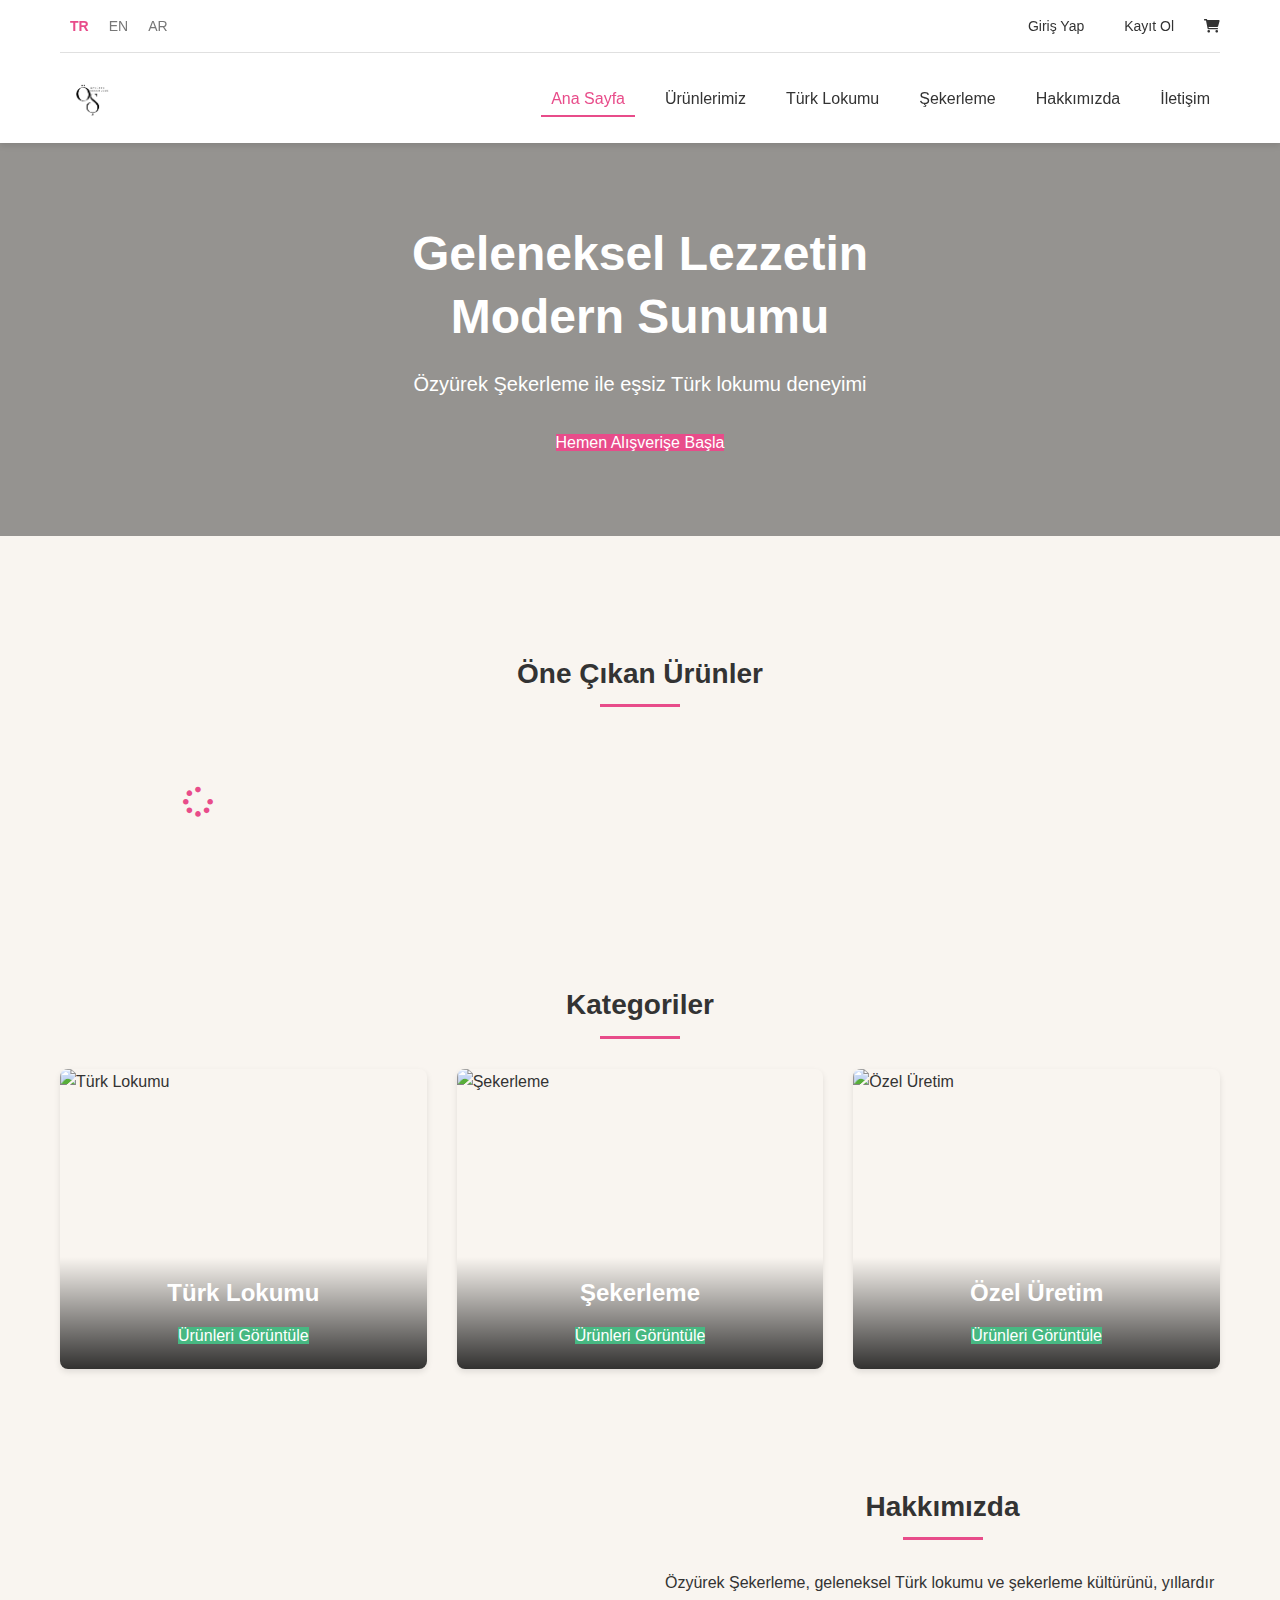
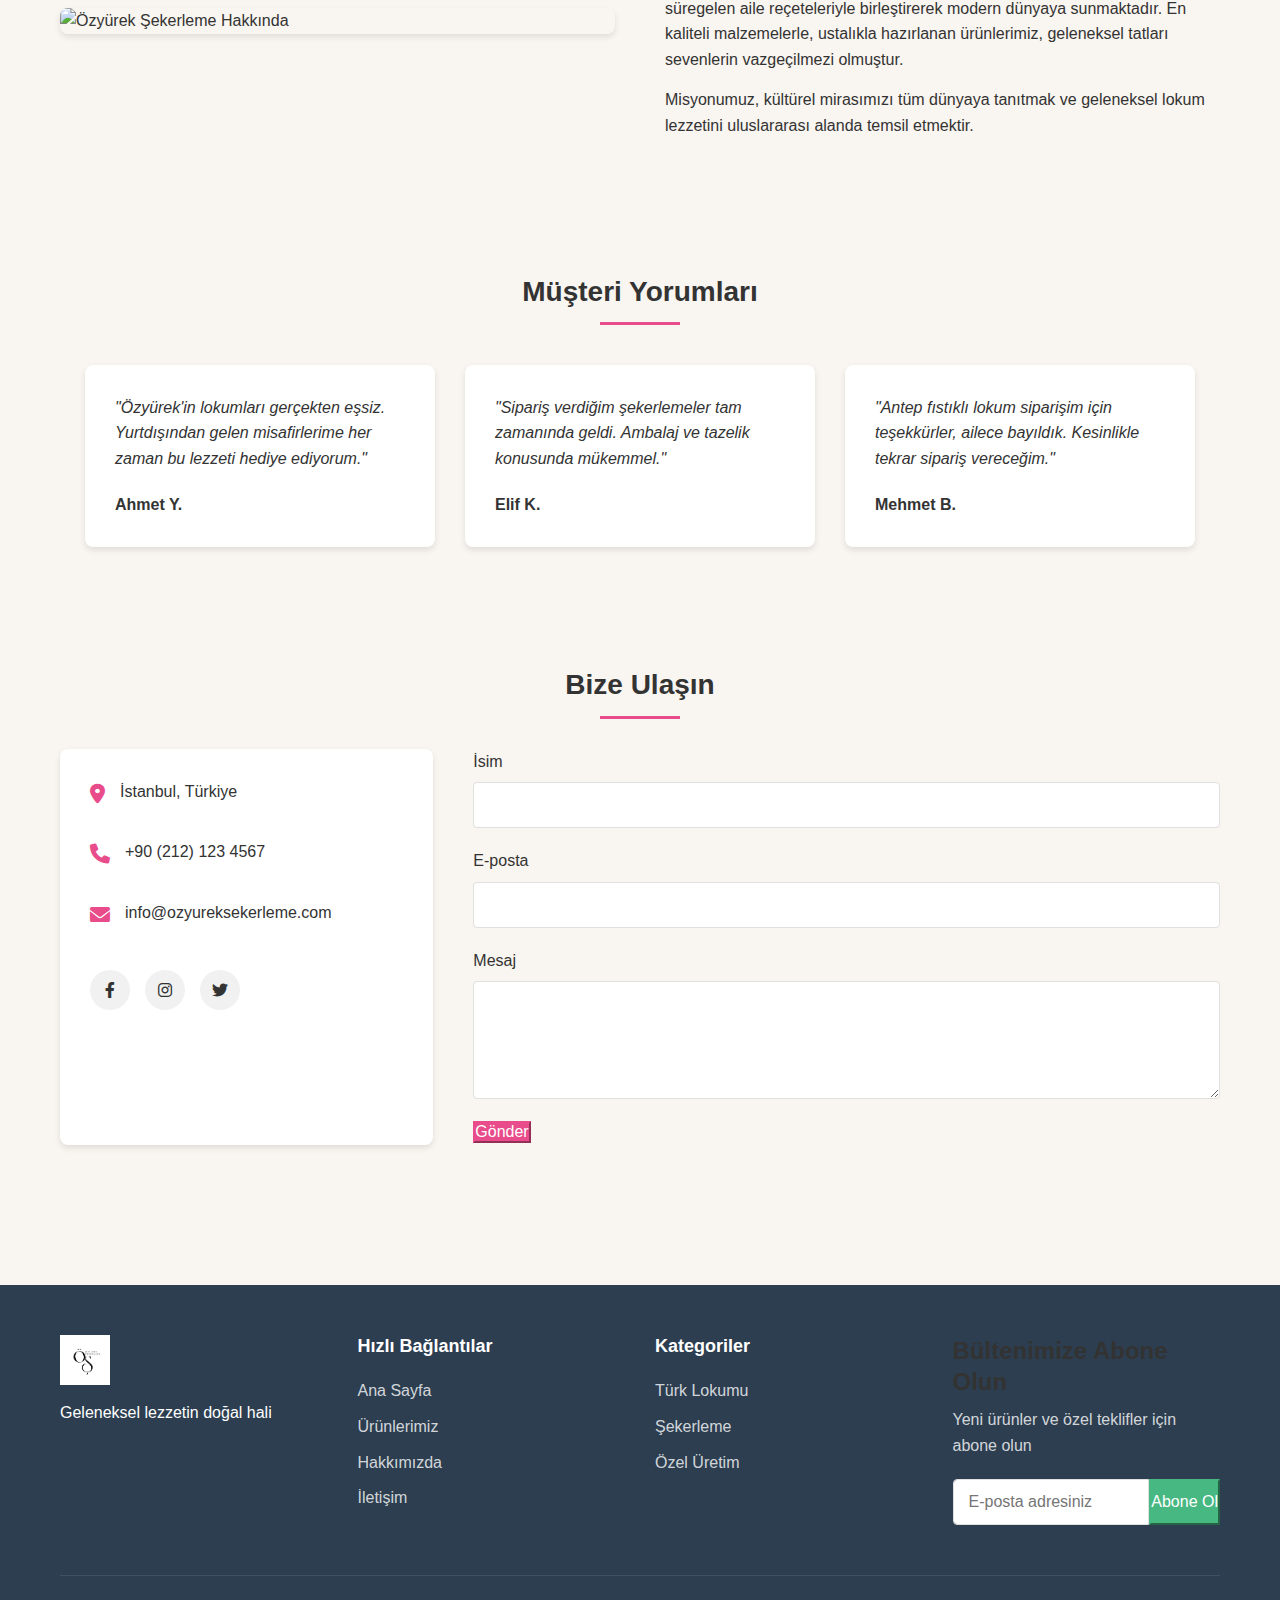
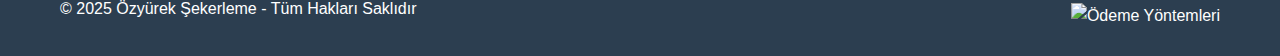
==== özyürekşekerleme/index.html @ be23a042 "Add files via upload" ====
<!DOCTYPE html>
<html lang="tr">
<head>
    <meta charset="UTF-8">
    <meta name="viewport" content="width=device-width, initial-scale=1.0">
    <title>Özyürek Şekerleme - Geleneksel Türk Lokumu</title>
    <meta name="description" content="Özyürek Şekerleme, en kaliteli Türk lokumları ve şekerlemeleri sunan geleneksel bir markadır.">
    <link rel="stylesheet" href="css/style.css">
    <link rel="stylesheet" href="css/responsive.css">
    <link id="rtl-style" rel="stylesheet" href="">
    <!-- Font Awesome CDN -->
    <link rel="stylesheet" href="https://cdnjs.cloudflare.com/ajax/libs/font-awesome/6.0.0/css/all.min.css">
</head>
<body>
    <!-- Üst Menü -->
    <header>
        <div class="container">
            <div class="top-bar">
                <div class="language-selector">
                    <button onclick="changeLanguage('tr')" class="lang-btn active" data-lang="tr">TR</button>
                    <button onclick="changeLanguage('en')" class="lang-btn" data-lang="en">EN</button>
                    <button onclick="changeLanguage('ar')" class="lang-btn" data-lang="ar">AR</button>
                </div>
                <div class="user-actions">
                    <a href="login.html" class="btn-link" data-i18n="header.login">Giriş Yap</a>
                    <a href="register.html" class="btn-link" data-i18n="header.register">Kayıt Ol</a>
                    <a href="cart.html" class="cart-icon">
                        <i class="fas fa-shopping-cart"></i>
                        <span class="cart-count">0</span>
                    </a>
                </div>
            </div>
            <div class="main-header">
                <div class="logo">
                    <a href="index.html">
                        <img src="img/logo.png" alt="Özyürek Şekerleme Logo">
                    </a>
                </div>
                <nav class="main-nav">
                    <button class="mobile-menu-btn">
                        <i class="fas fa-bars"></i>
                    </button>
                    <ul class="menu">
                        <li><a href="index.html" class="active" data-i18n="menu.home">Ana Sayfa</a></li>
                        <li><a href="products.html" data-i18n="menu.products">Ürünlerimiz</a></li>
                        <li><a href="products.html?category=lokum" data-i18n="menu.turkish_delight">Türk Lokumu</a></li>
                        <li><a href="products.html?category=sekerleme" data-i18n="menu.candy">Şekerleme</a></li>
                        <li><a href="#about" data-i18n="menu.about">Hakkımızda</a></li>
                        <li><a href="#contact" data-i18n="menu.contact">İletişim</a></li>
                    </ul>
                </nav>
            </div>
        </div>
    </header>

    <!-- Ana Bölüm -->
    <main>
        <!-- Hero Banner -->
        <section class="hero-banner">
            <div class="container">
                <div class="hero-content">
                    <h1 data-i18n="home.hero_title">Geleneksel Lezzetin Modern Sunumu</h1>
                    <p data-i18n="home.hero_subtitle">Özyürek Şekerleme ile eşsiz Türk lokumu deneyimi</p>
                    <a href="products.html" class="btn-primary" data-i18n="home.shop_now">Hemen Alışverişe Başla</a>
                </div>
            </div>
        </section>

        <!-- Öne Çıkan Ürünler -->
        <section class="featured-products">
            <div class="container">
                <h2 class="section-title" data-i18n="home.featured_products">Öne Çıkan Ürünler</h2>
                <div class="products-grid">
                    <!-- Ürün Kartları JS ile doldurulacak -->
                    <div class="product-loader">
                        <i class="fas fa-spinner fa-spin"></i>
                    </div>
                </div>
            </div>
        </section>

        <!-- Kategoriler -->
        <section class="categories">
            <div class="container">
                <h2 class="section-title" data-i18n="home.categories">Kategoriler</h2>
                <div class="categories-grid">
                    <div class="category-card">
                        <img src="img/backgrounds/lokum-bg.jpg" alt="Türk Lokumu">
                        <div class="category-content">
                            <h3 data-i18n="categories.turkish_delight">Türk Lokumu</h3>
                            <a href="products.html?category=lokum" class="btn-secondary" data-i18n="categories.view_products">Ürünleri Görüntüle</a>
                        </div>
                    </div>
                    <div class="category-card">
                        <img src="img/backgrounds/sekerleme-bg.jpg" alt="Şekerleme">
                        <div class="category-content">
                            <h3 data-i18n="categories.candy">Şekerleme</h3>
                            <a href="products.html?category=sekerleme" class="btn-secondary" data-i18n="categories.view_products">Ürünleri Görüntüle</a>
                        </div>
                    </div>
                    <div class="category-card">
                        <img src="img/backgrounds/ozel-bg.jpg" alt="Özel Üretim">
                        <div class="category-content">
                            <h3 data-i18n="categories.special_production">Özel Üretim</h3>
                            <a href="products.html?category=ozel" class="btn-secondary" data-i18n="categories.view_products">Ürünleri Görüntüle</a>
                        </div>
                    </div>
                </div>
            </div>
        </section>

        <!-- Hakkımızda -->
        <section id="about" class="about-section">
            <div class="container">
                <div class="about-content">
                    <div class="about-image">
                        <img src="img/backgrounds/about-bg.jpg" alt="Özyürek Şekerleme Hakkında">
                    </div>
                    <div class="about-text">
                        <h2 class="section-title" data-i18n="about.title">Hakkımızda</h2>
                        <p data-i18n="about.description">Özyürek Şekerleme, geleneksel Türk lokumu ve şekerleme kültürünü, yıllardır süregelen aile reçeteleriyle birleştirerek modern dünyaya sunmaktadır. En kaliteli malzemelerle, ustalıkla hazırlanan ürünlerimiz, geleneksel tatları sevenlerin vazgeçilmezi olmuştur.</p>
                        <p data-i18n="about.mission">Misyonumuz, kültürel mirasımızı tüm dünyaya tanıtmak ve geleneksel lokum lezzetini uluslararası alanda temsil etmektir.</p>
                    </div>
                </div>
            </div>
        </section>

        <!-- Müşteri Yorumları -->
        <section class="testimonials">
            <div class="container">
                <h2 class="section-title" data-i18n="testimonials.title">Müşteri Yorumları</h2>
                <div class="testimonials-slider">
                    <div class="testimonial">
                        <div class="testimonial-content">
                            <p data-i18n="testimonials.review1">"Özyürek'in lokumları gerçekten eşsiz. Yurtdışından gelen misafirlerime her zaman bu lezzeti hediye ediyorum."</p>
                            <div class="testimonial-author">
                                <strong data-i18n="testimonials.author1">Ahmet Y.</strong>
                            </div>
                        </div>
                    </div>
                    <div class="testimonial">
                        <div class="testimonial-content">
                            <p data-i18n="testimonials.review2">"Sipariş verdiğim şekerlemeler tam zamanında geldi. Ambalaj ve tazelik konusunda mükemmel."</p>
                            <div class="testimonial-author">
                                <strong data-i18n="testimonials.author2">Elif K.</strong>
                            </div>
                        </div>
                    </div>
                    <div class="testimonial">
                        <div class="testimonial-content">
                            <p data-i18n="testimonials.review3">"Antep fıstıklı lokum siparişim için teşekkürler, ailece bayıldık. Kesinlikle tekrar sipariş vereceğim."</p>
                            <div class="testimonial-author">
                                <strong data-i18n="testimonials.author3">Mehmet B.</strong>
                            </div>
                        </div>
                    </div>
                </div>
            </div>
        </section>

        <!-- İletişim -->
        <section id="contact" class="contact-section">
            <div class="container">
                <h2 class="section-title" data-i18n="contact.title">Bize Ulaşın</h2>
                <div class="contact-content">
                    <div class="contact-info">
                        <div class="contact-item">
                            <i class="fas fa-map-marker-alt"></i>
                            <p data-i18n="contact.address">İstanbul, Türkiye</p>
                        </div>
                        <div class="contact-item">
                            <i class="fas fa-phone"></i>
                            <p>+90 (212) 123 4567</p>
                        </div>
                        <div class="contact-item">
                            <i class="fas fa-envelope"></i>
                            <p>info@ozyureksekerleme.com</p>
                        </div>
                        <div class="social-media">
                            <a href="#" class="social-icon"><i class="fab fa-facebook-f"></i></a>
                            <a href="#" class="social-icon"><i class="fab fa-instagram"></i></a>
                            <a href="#" class="social-icon"><i class="fab fa-twitter"></i></a>
                        </div>
                    </div>
                    <div class="contact-form">
                        <form id="contactForm">
                            <div class="form-group">
                                <label for="name" data-i18n="contact.name">İsim</label>
                                <input type="text" id="name" name="name" required>
                            </div>
                            <div class="form-group">
                                <label for="email" data-i18n="contact.email">E-posta</label>
                                <input type="email" id="email" name="email" required>
                            </div>
                            <div class="form-group">
                                <label for="message" data-i18n="contact.message">Mesaj</label>
                                <textarea id="message" name="message" rows="4" required></textarea>
                            </div>
                            <button type="submit" class="btn-primary" data-i18n="contact.send">Gönder</button>
                        </form>
                    </div>
                </div>
            </div>
        </section>
    </main>

    <!-- Alt Bilgi -->
    <footer>
        <div class="container">
            <div class="footer-content">
                <div class="footer-logo">
                    <img src="img/logo.png" alt="Özyürek Şekerleme Logo">
                    <p data-i18n="footer.tagline">Geleneksel lezzetin doğal hali</p>
                </div>
                <div class="footer-links">
                    <h3 data-i18n="footer.quick_links">Hızlı Bağlantılar</h3>
                    <ul>
                        <li><a href="index.html" data-i18n="menu.home">Ana Sayfa</a></li>
                        <li><a href="products.html" data-i18n="menu.products">Ürünlerimiz</a></li>
                        <li><a href="#about" data-i18n="menu.about">Hakkımızda</a></li>
                        <li><a href="#contact" data-i18n="menu.contact">İletişim</a></li>
                    </ul>
                </div>
                <div class="footer-links">
                    <h3 data-i18n="footer.categories">Kategoriler</h3>
                    <ul>
                        <li><a href="products.html?category=lokum" data-i18n="categories.turkish_delight">Türk Lokumu</a></li>
                        <li><a href="products.html?category=sekerleme" data-i18n="categories.candy">Şekerleme</a></li>
                        <li><a href="products.html?category=ozel" data-i18n="categories.special_production">Özel Üretim</a></li>
                    </ul>
                </div>
                <div class="footer-newsletter">
                    <h3 data-i18n="footer.newsletter">Bültenimize Abone Olun</h3>
                    <p data-i18n="footer.newsletter_info">Yeni ürünler ve özel teklifler için abone olun</p>
                    <form id="newsletterForm">
                        <div class="form-group">
                            <input type="email" id="newsletter-email" name="email" placeholder="E-posta adresiniz" required>
                            <button type="submit" class="btn-secondary" data-i18n="footer.subscribe">Abone Ol</button>
                        </div>
                    </form>
                </div>
            </div>
            <div class="footer-bottom">
                <p>&copy; 2025 Özyürek Şekerleme - <span data-i18n="footer.rights">Tüm Hakları Saklıdır</span></p>
                <div class="payment-methods">
                    <img src="img/payment-methods.png" alt="Ödeme Yöntemleri">
                </div>
            </div>
        </div>
    </footer>

    <!-- JavaScript -->
    <script src="js/i18n.js"></script>
    <script src="js/site.js"></script>
    <script src="js/product.js"></script>
    <script src="js/cart.js"></script>
</body>
</html>
---- özyürekşekerleme/css/style.css ----
/* ==========================================================================
   Özyürek Şekerleme E-Ticaret Sitesi Ana Stil Dosyası
   ========================================================================== */

/* ==========================================================================
   1. Genel Stilller
   ========================================================================== */

:root {
    /* Ana Renkler */
    --primary-color: #e84c8a; /* Pembe - ana tema rengi */
    --secondary-color: #47b882; /* Yeşil - ikincil renk */
    --accent-color: #f4c064; /* Altın/Amber - vurgu rengi */
    
    /* Nötr Renkler */
    --background-color: #f9f5f0; /* Krem - ana arka plan */
    --card-bg-color: #ffffff; /* Beyaz - kart arka planı */
    --text-color: #333333; /* Koyu gri - ana metin rengi */
    --text-light: #777777; /* Açık gri - ikincil metin */
    
    /* Durum Renkleri */
    --success-color: #47b882; /* Yeşil - başarı durumu */
    --error-color: #e74c3c; /* Kırmızı - hata durumu */
    --warning-color: #f39c12; /* Amber - uyarı durumu */
    --info-color: #3498db; /* Mavi - bilgi durumu */
    
    /* Çerçeve ve Gölgeler */
    --border-color: #e0e0e0; /* Açık gri - kenarlık rengi */
    --shadow: 0 3px 6px rgba(0, 0, 0, 0.1); /* Hafif gölge */
    --shadow-hover: 0 5px 15px rgba(0, 0, 0, 0.15); /* Vurgulu gölge */
    
    /* Ölçüler */
    --border-radius: 4px; /* Kenarlık yuvarlaklığı */
    --border-radius-lg: 8px; /* Büyük kenarlık yuvarlaklığı */
    --border-radius-xl: 16px; /* Çok büyük kenarlık yuvarlaklığı */
    
    /* Animasyon */
    --transition-speed: 0.3s; /* Genel geçiş süresi */
}

* {
    margin: 0;
    padding: 0;
    box-sizing: border-box;
}

html {
    font-size: 62.5%; /* 1rem = 10px */
    scroll-behavior: smooth;
}

body {
    font-family: 'Segoe UI', Tahoma, Geneva, Verdana, sans-serif;
    font-size: 1.6rem;
    line-height: 1.6;
    color: var(--text-color);
    background-color: var(--background-color);
    background-image: url('../img/backgrounds/subtle-pattern.png');
    background-repeat: repeat;
    min-height: 100vh;
    position: relative;
}

.container {
    width: 100%;
    max-width: 1200px;
    margin: 0 auto;
    padding: 0 2rem;
}

h1, h2, h3, h4, h5, h6 {
    font-weight: 600;
    line-height: 1.3;
    margin-bottom: 1rem;
    color: var(--text-color);
}

h1 {
    font-size: 3.2rem;
}

h2 {
    font-size: 2.8rem;
}

h3 {
    font-size: 2.4rem;
}

h4 {
    font-size: 2rem;
}

h5 {
    font-size: 1.8rem;
}

h6 {
    font-size: 1.6rem;
}

p {
    margin-bottom: 1.5rem;
}

a {
    color: var(--primary-color);
    text-decoration: none;
    transition: color var(--transition-speed);
}

a:hover {
    color: darken(var(--primary-color), 10%);
}

img {
    max-width: 100%;
    height: auto;
    display: block;
}

ul, ol {
    list-style: none;
    margin: 0;
    padding: 0;
}

button, input, select, textarea {
    font-family: inherit;
    font-size: inherit;
    color: inherit;
}

button {
    cursor: pointer;
}

.hidden {
    display: none !important;
}

.section-title {
    text-align: center;
    margin-bottom: 3rem;
    position: relative;
    padding-bottom: 1.5rem;
}

.section-title::after {
    content: '';
    position: absolute;
    bottom: 0;
    left: 50%;
    transform: translateX(-50%);
    width: 8rem;
    height: 3px;
    background-color: var(--primary-color);
}

/* ==========================================================================
   2. Butonlar ve Formlar
   ========================================================================== */

.btn {
    display: inline-block;
    font-weight: 500;
    text-align: center;
    vertical-align: middle;
    cursor: pointer;
    border: 1px solid transparent;
    padding: 1rem 2rem;
    font-size: 1.6rem;
    line-height: 1.5;
    border-radius: var(--border-radius);
    transition: all var(--transition-speed);
}

.btn-primary {
    background-color: var(--primary-color);
    color: white;
    border-color: var(--primary-color);
}

.btn-primary:hover {
    background-color: darken(var(--primary-color), 10%);
    border-color: darken(var(--primary-color), 10%);
    color: white;
}

.btn-secondary {
    background-color: var(--secondary-color);
    color: white;
    border-color: var(--secondary-color);
}

.btn-secondary:hover {
    background-color: darken(var(--secondary-color), 10%);
    border-color: darken(var(--secondary-color), 10%);
    color: white;
}

.btn-outline-primary {
    background-color: transparent;
    color: var(--primary-color);
    border-color: var(--primary-color);
}

.btn-outline-primary:hover {
    background-color: var(--primary-color);
    color: white;
}

.btn-link {
    background-color: transparent;
    color: var(--primary-color);
    border: none;
    padding: 0.5rem 1rem;
    text-decoration: none;
}

.btn-link:hover {
    text-decoration: underline;
    color: darken(var(--primary-color), 10%);
}

.btn-full {
    width: 100%;
    display: block;
}

.form-group {
    margin-bottom: 2rem;
}

.form-row {
    display: flex;
    flex-wrap: wrap;
    margin-right: -1rem;
    margin-left: -1rem;
}

.form-row > .form-group {
    flex: 0 0 100%;
    padding-right: 1rem;
    padding-left: 1rem;
}

.form-row > .form-group.full-width {
    flex: 0 0 100%;
}

@media (min-width: 768px) {
    .form-row > .form-group {
        flex: 0 0 50%;
    }
}

label {
    display: block;
    margin-bottom: 0.8rem;
    font-weight: 500;
}

input[type="text"],
input[type="password"],
input[type="email"],
input[type="tel"],
input[type="number"],
input[type="date"],
input[type="datetime-local"],
select,
textarea {
    display: block;
    width: 100%;
    padding: 1rem 1.5rem;
    font-size: 1.6rem;
    line-height: 1.5;
    color: var(--text-color);
    background-color: white;
    background-clip: padding-box;
    border: 1px solid var(--border-color);
    border-radius: var(--border-radius);
    transition: border-color var(--transition-speed);
}

input[type="text"]:focus,
input[type="password"]:focus,
input[type="email"]:focus,
input[type="tel"]:focus,
input[type="number"]:focus,
input[type="date"]:focus,
input[type="datetime-local"]:focus,
select:focus,
textarea:focus {
    border-color: var(--primary-color);
    outline: none;
}

input[type="checkbox"],
input[type="radio"] {
    margin-right: 0.8rem;
}

.input-icon {
    position: relative;
}

.input-icon i {
    position: absolute;
    top: 50%;
    transform: translateY(-50%);
    left: 1.5rem;
    color: var(--text-light);
}

.input-icon input {
    padding-left: 4rem;
}

.toggle-password {
    position: absolute;
    top: 50%;
    transform: translateY(-50%);
    right: 1.5rem;
    background: none;
    border: none;
    color: var(--text-light);
}

.form-checkbox {
    display: flex;
    align-items: center;
    margin-bottom: 1rem;
}

.form-checkbox label {
    margin-bottom: 0;
    font-weight: normal;
}

.form-actions {
    display: flex;
    justify-content: space-between;
    align-items: center;
    margin-top: 2rem;
}

.modal-actions {
    justify-content: flex-end;
    gap: 1rem;
}

/* ==========================================================================
   3. Header ve Navigasyon
   ========================================================================== */

header {
    background-color: white;
    box-shadow: var(--shadow);
    position: sticky;
    top: 0;
    z-index: 1000;
}

.top-bar {
    display: flex;
    justify-content: space-between;
    align-items: center;
    padding: 1rem 0;
    border-bottom: 1px solid var(--border-color);
}

.language-selector {
    display: flex;
    align-items: center;
}

.lang-btn {
    background: none;
    border: none;
    padding: 0.5rem 1rem;
    font-size: 1.4rem;
    font-weight: 500;
    color: var(--text-light);
    cursor: pointer;
    transition: color var(--transition-speed);
}

.lang-btn.active {
    color: var(--primary-color);
    font-weight: 600;
}

.lang-btn:hover {
    color: var(--primary-color);
}

.user-actions {
    display: flex;
    align-items: center;
}

.user-actions a {
    margin-left: 2rem;
    font-size: 1.4rem;
    color: var(--text-color);
}

.user-actions a.active {
    color: var(--primary-color);
    font-weight: 600;
}

.cart-icon {
    position: relative;
    font-size: 2rem;
}

.cart-count {
    position: absolute;
    top: -8px;
    right: -8px;
    background-color: var(--primary-color);
    color: white;
    font-size: 1.2rem;
    width: 2rem;
    height: 2rem;
    border-radius: 50%;
    display: flex;
    justify-content: center;
    align-items: center;
}

.main-header {
    display: flex;
    justify-content: space-between;
    align-items: center;
    padding: 1.5rem 0;
}

.logo img {
    max-height: 6rem;
}

.main-nav {
    display: flex;
    align-items: center;
}

.menu {
    display: flex;
    align-items: center;
}

.menu li {
    margin-left: 2rem;
}

.menu a {
    color: var(--text-color);
    font-weight: 500;
    padding: 0.5rem 1rem;
    position: relative;
}

.menu a.active {
    color: var(--primary-color);
}

.menu a::after {
    content: '';
    position: absolute;
    bottom: -5px;
    left: 0;
    right: 0;
    height: 2px;
    background-color: var(--primary-color);
    transform: scaleX(0);
    transition: transform var(--transition-speed);
}

.menu a:hover::after,
.menu a.active::after {
    transform: scaleX(1);
}

.mobile-menu-btn {
    display: none;
    background: none;
    border: none;
    font-size: 2.4rem;
    color: var(--text-color);
}

/* ==========================================================================
   4. Footer
   ========================================================================== */

footer {
    background-color: #2c3e50;
    color: white;
    padding: 5rem 0 0;
    margin-top: 8rem;
}

.footer-content {
    display: grid;
    grid-template-columns: repeat(4, 1fr);
    gap: 3rem;
}

.footer-logo img {
    max-height: 5rem;
    margin-bottom: 1.5rem;
}

.footer-links h3 {
    color: white;
    margin-bottom: 2rem;
    font-size: 1.8rem;
}

.footer-links ul li {
    margin-bottom: 1rem;
}

.footer-links ul li a {
    color: rgba(255, 255, 255, 0.8);
    transition: color var(--transition-speed);
}

.footer-links ul li a:hover {
    color: white;
}

.footer-newsletter p {
    color: rgba(255, 255, 255, 0.8);
    margin-bottom: 2rem;
}

.footer-newsletter .form-group {
    display: flex;
    margin-bottom: 0;
}

.footer-newsletter input {
    flex: 1;
    border-top-right-radius: 0;
    border-bottom-right-radius: 0;
}

.footer-newsletter .btn-secondary {
    border-top-left-radius: 0;
    border-bottom-left-radius: 0;
}

.footer-bottom {
    border-top: 1px solid rgba(255, 255, 255, 0.1);
    padding: 2rem 0;
    margin-top: 5rem;
    display: flex;
    justify-content: space-between;
    align-items: center;
}

.payment-methods img {
    max-height: 3rem;
}

/* ==========================================================================
   5. Ana Sayfa
   ========================================================================== */

.hero-banner {
    background-image: url('../img/backgrounds/hero-bg.jpg');
    background-size: cover;
    background-position: center;
    padding: 8rem 0;
    margin-bottom: 6rem;
    position: relative;
}

.hero-banner::before {
    content: '';
    position: absolute;
    top: 0;
    left: 0;
    right: 0;
    bottom: 0;
    background-color: rgba(0, 0, 0, 0.4);
}

.hero-content {
    position: relative;
    max-width: 60rem;
    color: white;
    text-align: center;
    margin: 0 auto;
}

.hero-content h1 {
    font-size: 4.8rem;
    font-weight: 700;
    margin-bottom: 2rem;
    color: white;
}

.hero-content p {
    font-size: 2rem;
    margin-bottom: 3rem;
}

.featured-products,
.categories,
.about-section,
.testimonials,
.contact-section {
    padding: 6rem 0;
}

.products-grid {
    display: grid;
    grid-template-columns: repeat(4, 1fr);
    gap: 2rem;
}

.product-card {
    background-color: white;
    border-radius: var(--border-radius-lg);
    overflow: hidden;
    box-shadow: var(--shadow);
    transition: box-shadow var(--transition-speed);
}

.product-card:hover {
    box-shadow: var(--shadow-hover);
}

.product-image {
    height: 20rem;
    overflow: hidden;
}

.product-image img {
    width: 100%;
    height: 100%;
    object-fit: cover;
    transition: transform var(--transition-speed);
}

.product-card:hover .product-image img {
    transform: scale(1.05);
}

.product-info {
    padding: 2rem;
}

.product-title {
    font-size: 1.8rem;
    font-weight: 600;
    margin-bottom: 1rem;
}

.product-category {
    color: var(--text-light);
    font-size: 1.4rem;
    margin-bottom: 1.5rem;
}

.product-price {
    display: flex;
    align-items: center;
    margin-bottom: 1.5rem;
}

.current-price {
    font-size: 2rem;
    font-weight: 700;
    color: var(--primary-color);
}

.old-price {
    font-size: 1.6rem;
    color: var(--text-light);
    text-decoration: line-through;
    margin-left: 1rem;
}

.product-actions {
    display: flex;
    justify-content: space-between;
}

.categories-grid {
    display: grid;
    grid-template-columns: repeat(3, 1fr);
    gap: 3rem;
}

.category-card {
    position: relative;
    height: 30rem;
    border-radius: var(--border-radius-lg);
    overflow: hidden;
    box-shadow: var(--shadow);
}

.category-card img {
    width: 100%;
    height: 100%;
    object-fit: cover;
    transition: transform var(--transition-speed);
}

.category-card:hover img {
    transform: scale(1.05);
}

.category-content {
    position: absolute;
    bottom: 0;
    left: 0;
    right: 0;
    padding: 2rem;
    background: linear-gradient(to top, rgba(0, 0, 0, 0.8), transparent);
    color: white;
    text-align: center;
}

.category-content h3 {
    color: white;
    font-size: 2.4rem;
    margin-bottom: 1.5rem;
}

.about-content {
    display: grid;
    grid-template-columns: 1fr 1fr;
    gap: 5rem;
    align-items: center;
}

.about-image {
    border-radius: var(--border-radius-lg);
    overflow: hidden;
    box-shadow: var(--shadow);
}

.testimonials {
    background-color: #f9f5f0;
}

.testimonials-slider {
    display: flex;
    justify-content: center;
    gap: 3rem;
    margin-top: 4rem;
}

.testimonial {
    background-color: white;
    padding: 3rem;
    border-radius: var(--border-radius-lg);
    box-shadow: var(--shadow);
    max-width: 35rem;
}

.testimonial-content p {
    font-style: italic;
    margin-bottom: 2rem;
}

.testimonial-author {
    display: flex;
    align-items: center;
}

.testimonial-author img {
    width: 5rem;
    height: 5rem;
    border-radius: 50%;
    margin-right: 1.5rem;
}

.contact-content {
    display: grid;
    grid-template-columns: 1fr 2fr;
    gap: 4rem;
}

.contact-info {
    background-color: white;
    padding: 3rem;
    border-radius: var(--border-radius-lg);
    box-shadow: var(--shadow);
}

.contact-item {
    display: flex;
    align-items: flex-start;
    margin-bottom: 2rem;
}

.contact-item i {
    font-size: 2rem;
    color: var(--primary-color);
    margin-right: 1.5rem;
    margin-top: 0.5rem;
}

.social-media {
    display: flex;
    gap: 1.5rem;
    margin-top: 3rem;
}

.social-icon {
    display: flex;
    justify-content: center;
    align-items: center;
    width: 4rem;
    height: 4rem;
    background-color: #f1f1f1;
    border-radius: 50%;
    color: var(--text-color);
    transition: all var(--transition-speed);
}

.social-icon:hover {
    background-color: var(--primary-color);
    color: white;
}

/* ==========================================================================
   6. Ürün Listeleme Sayfası
   ========================================================================== */

.category-banner {
    background-color: white;
    padding: 4rem 0;
    margin-bottom: 4rem;
    text-align: center;
}

.breadcrumb {
    display: flex;
    justify-content: center;
    color: var(--text-light);
    margin-top: 1rem;
}

.breadcrumb a {
    color: var(--text-light);
    margin: 0 0.5rem;
}

.breadcrumb a:hover {
    color: var(--primary-color);
}

.products-layout {
    display: grid;
    grid-template-columns: 25% 75%;
    gap: 3rem;
}

.filters {
    background-color: white;
    padding: 2rem;
    border-radius: var(--border-radius-lg);
    box-shadow: var(--shadow);
}

.filter-box {
    margin-bottom: 2.5rem;
}

.filter-box h3 {
    margin-bottom: 1.5rem;
    padding-bottom: 1rem;
    border-bottom: 1px solid var(--border-color);
}

.category-filter li {
    margin-bottom: 1rem;
}

.category-filter a {
    color: var(--text-color);
    transition: color var(--transition-speed);
    display: flex;
    align-items: center;
}

.category-filter a:hover,
.category-filter a.active {
    color: var(--primary-color);
}

.category-filter a::before {
    content: '\f105';
    font-family: 'Font Awesome 5 Free';
    font-weight: 900;
    margin-right: 1rem;
}

.price-slider {
    margin-top: 1.5rem;
}

.price-inputs {
    display: flex;
    align-items: center;
    margin-bottom: 1.5rem;
}

.price-input {
    width: 8rem;
    padding: 0.8rem 1rem;
}

.price-inputs span {
    margin: 0 1rem;
}

.products-header {
    display: flex;
    justify-content: space-between;
    align-items: center;
    margin-bottom: 2rem;
}

.product-sort {
    display: flex;
    align-items: center;
}

.sort-select {
    margin-left: 1rem;
    padding: 0.8rem 1.5rem;
    border-radius: var(--border-radius);
}

.pagination {
    display: flex;
    justify-content: center;
    margin-top: 4rem;
}

.pagination-item {
    display: flex;
    justify-content: center;
    align-items: center;
    width: 4rem;
    height: 4rem;
    border-radius: 50%;
    margin: 0 0.5rem;
    background-color: white;
    cursor: pointer;
    transition: all var(--transition-speed);
}

.pagination-item.active {
    background-color: var(--primary-color);
    color: white;
}

.pagination-item:hover {
    background-color: var(--primary-color);
    color: white;
}

.pagination-arrow {
    background-color: white;
    width: 4rem;
    height: 4rem;
    display: flex;
    justify-content: center;
    align-items: center;
    border-radius: 50%;
    margin: 0 0.5rem;
    cursor: pointer;
    transition: all var(--transition-speed);
}

.pagination-arrow:hover {
    background-color: var(--primary-color);
    color: white;
}

.product-loader, 
.cart-loader, 
.orders-loader {
    display: flex;
    justify-content: center;
    align-items: center;
    padding: 5rem 0;
}

.product-loader i, 
.cart-loader i, 
.orders-loader i {
    font-size: 3rem;
    color: var(--primary-color);
}

/* ==========================================================================
   7. Ürün Detay Sayfası
   ========================================================================== */

.product-detail-section {
    padding: 4rem 0;
}

.product-detail {
    display: grid;
    grid-template-columns: 1fr 1fr;
    gap: 4rem;
    margin-bottom: 6rem;
}

.product-gallery {
    position: relative;
}

.main-image {
    border-radius: var(--border-radius-lg);
    overflow: hidden;
    margin-bottom: 2rem;
}

.main-image img {
    width: 100%;
    height: 40rem;
    object-fit: cover;
}

.thumbnail-images {
    display: flex;
    gap: 1rem;
}

.thumbnail {
    width: 8rem;
    height: 8rem;
    border-radius: var(--border-radius);
    overflow: hidden;
    cursor: pointer;
    border: 2px solid transparent;
    transition: border-color var(--transition-speed);
}

.thumbnail.active {
    border-color: var(--primary-color);
}

.thumbnail img {
    width: 100%;
    height: 100%;
    object-fit: cover;
}

.product-info h1 {
    font-size: 3rem;
    margin-bottom: 1.5rem;
}

.product-meta {
    display: flex;
    justify-content: space-between;
    align-items: center;
    margin-bottom: 2rem;
}

.product-rating {
    display: flex;
    align-items: center;
}

.stars {
    color: var(--accent-color);
    margin-right: 1rem;
}

.product-price {
    display: flex;
    align-items: center;
    margin-bottom: 2.5rem;
}

.product-description {
    margin-bottom: 2.5rem;
}

.variation-group {
    margin-bottom: 2.5rem;
}

.variation-group label {
    display: block;
    margin-bottom: 1rem;
    font-weight: 600;
}

.weight-options {
    display: flex;
    gap: 1rem;
}

.weight-option {
    display: flex;
    justify-content: center;
    align-items: center;
    padding: 1rem 2rem;
    background-color: #f1f1f1;
    border: 2px solid transparent;
    border-radius: var(--border-radius);
    cursor: pointer;
    transition: all var(--transition-speed);
}

.weight-option:hover {
    border-color: var(--primary-color);
}

.weight-option.active {
    background-color: var(--primary-color);
    color: white;
    border-color: var(--primary-color);
}

.product-actions {
    display: flex;
    align-items: center;
    margin-bottom: 3rem;
}

.quantity-selector {
    display: flex;
    align-items: center;
    margin-right: 2rem;
    border: 1px solid var(--border-color);
    border-radius: var(--border-radius);
    overflow: hidden;
}

.qty-btn {
    width: 4rem;
    height: 4rem;
    background-color: #f1f1f1;
    border: none;
    font-size: 1.8rem;
}

.quantity-selector input {
    width: 6rem;
    height: 4rem;
    text-align: center;
    border: none;
    border-left: 1px solid var(--border-color);
    border-right: 1px solid var(--border-color);
}

.add-to-cart {
    flex: 1;
    display: flex;
    justify-content: center;
    align-items: center;
}

.add-to-cart i {
    margin-right: 1rem;
}

.product-additional-info {
    margin-bottom: 3rem;
}

.info-item {
    display: flex;
    align-items: center;
    margin-bottom: 1rem;
}

.info-item i {
    color: var(--secondary-color);
    margin-right: 1rem;
    font-size: 1.8rem;
}

.product-share {
    display: flex;
    align-items: center;
}

.product-share span {
    margin-right: 1.5rem;
}

.social-share {
    display: flex;
    gap: 1rem;
}

.product-tabs {
    margin-bottom: 6rem;
}

.tabs-header {
    display: flex;
    border-bottom: 1px solid var(--border-color);
    margin-bottom: 2rem;
}

.tab-btn {
    padding: 1.5rem 3rem;
    background: none;
    border: none;
    font-weight: 500;
    color: var(--text-color);
    position: relative;
}

.tab-btn::after {
    content: '';
    position: absolute;
    bottom: -1px;
    left: 0;
    right: 0;
    height: 3px;
    background-color: var(--primary-color);
    transform: scaleX(0);
    transition: transform var(--transition-speed);
}

.tab-btn.active {
    color: var(--primary-color);
    font-weight: 600;
}

.tab-btn.active::after {
    transform: scaleX(1);
}

.tab-pane {
    display: none;
}

.tab-pane.active {
    display: block;
}

.tab-content-inner {
    padding: 2rem;
    background-color: white;
    border-radius: var(--border-radius-lg);
    box-shadow: var(--shadow);
}

.product-features ul {
    list-style: disc;
    padding-left: 2rem;
    margin-top: 1.5rem;
}

.product-features li {
    margin-bottom: 1rem;
}

.nutrition-table {
    width: 100%;
    border-collapse: collapse;
    margin-top: 2rem;
}

.nutrition-table th,
.nutrition-table td {
    padding: 1rem 1.5rem;
    border: 1px solid var(--border-color);
}

.nutrition-table th {
    background-color: #f1f1f1;
}

.nutrition-disclaimer {
    font-size: 1.4rem;
    color: var(--text-light);
    margin-top: 2rem;
}

.reviews-summary {
    display: flex;
    align-items: flex-start;
    gap: 5rem;
    margin-bottom: 4rem;
}

.average-rating {
    text-align: center;
}

.rating-number {
    font-size: 6rem;
    font-weight: 700;
    color: var(--primary-color);
    line-height: 1;
    margin-bottom: 1rem;
}

.rating-stars {
    color: var(--accent-color);
    font-size: 2rem;
    margin-bottom: 1rem;
}

.rating-count {
    color: var(--text-light);
}

.rating-bars {
    flex: 1;
}

.rating-bar-item {
    display: flex;
    align-items: center;
    margin-bottom: 1rem;
}

.rating-label {
    margin-right: 1rem;
    width: 1.5rem;
}

.rating-bar {
    flex: 1;
    height: 1rem;
    background-color: #f1f1f1;
    border-radius: 5px;
    margin-right: 1rem;
    overflow: hidden;
}

.bar-fill {
    height: 100%;
    background-color: var(--accent-color);
}

.reviews-list {
    margin-bottom: 3rem;
}

.review {
    margin-bottom: 3rem;
    padding-bottom: 3rem;
    border-bottom: 1px solid var(--border-color);
}

.review-header {
    display: flex;
    justify-content: space-between;
    margin-bottom: 1.5rem;
}

.review-author {
    font-weight: 600;
}

.review-date {
    color: var(--text-light);
}

.related-products {
    text-align: center;
}

/* ==========================================================================
   8. Sepet Sayfası
   ========================================================================== */

.cart-section {
    padding: 4rem 0;
}

.page-title {
    text-align: center;
    margin-bottom: 4rem;
}

.empty-cart {
    text-align: center;
    padding: 5rem 0;
}

.empty-cart-icon {
    font-size: 6rem;
    color: var(--text-light);
    margin-bottom: 2rem;
}

.empty-cart h2 {
    margin-bottom: 1.5rem;
}

.empty-cart p {
    margin-bottom: 3rem;
}

.cart-layout {
    display: grid;
    grid-template-columns: 2fr 1fr;
    gap: 3rem;
}

.cart-items {
    background-color: white;
    border-radius: var(--border-radius-lg);
    box-shadow: var(--shadow);
    overflow: hidden;
}

.cart-header {
    display: grid;
    grid-template-columns: 3fr 1fr 1fr 1fr 0.5fr;
    padding: 1.5rem 2rem;
    background-color: #f1f1f1;
    font-weight: 600;
}

.cart-item {
    display: grid;
    grid-template-columns: 3fr 1fr 1fr 1fr 0.5fr;
    padding: 2rem;
    border-bottom: 1px solid var(--border-color);
    align-items: center;
}

.cart-product {
    display: flex;
    align-items: center;
}

.cart-product-image {
    width: 8rem;
    height: 8rem;
    border-radius: var(--border-radius);
    overflow: hidden;
    margin-right: 2rem;
}

.cart-product-image img {
    width: 100%;
    height: 100%;
    object-fit: cover;
}

.cart-product-details h3 {
    font-size: 1.8rem;
    margin-bottom: 0.5rem;
}

.cart-product-meta {
    color: var(--text-light);
    margin-bottom: 0.5rem;
}

.cart-price,
.cart-total {
    font-weight: 600;
}

.cart-quantity {
    display: flex;
    align-items: center;
}

.cart-quantity-input {
    width: 6rem;
    text-align: center;
    margin: 0 1rem;
}

.cart-remove {
    color: var(--error-color);
    background: none;
    border: none;
    font-size: 1.8rem;
}

.cart-actions {
    display: flex;
    justify-content: space-between;
    padding: 2rem;
    background-color: #f9f9f9;
    border-bottom-left-radius: var(--border-radius-lg);
    border-bottom-right-radius: var(--border-radius-lg);
}

.cart-summary,
.order-summary-sidebar {
    display: grid;
    grid-template-columns: 1fr;
    gap: 2rem;
}

.coupon-section,
.order-summary {
    background-color: white;
    padding: 2rem;
    border-radius: var(--border-radius-lg);
    box-shadow: var(--shadow);
}

.coupon-section h3,
.order-summary h3 {
    margin-bottom: 1.5rem;
    padding-bottom: 1rem;
    border-bottom: 1px solid var(--border-color);
}

.coupon-form {
    display: flex;
    margin-top: 1.5rem;
}

.coupon-form input {
    flex: 1;
    margin-right: 1rem;
}

.summary-row {
    display: flex;
    justify-content: space-between;
    margin-bottom: 1.5rem;
}

.total-row {
    font-size: 2rem;
    font-weight: 700;
    padding-top: 1.5rem;
    margin-top: 1.5rem;
    border-top: 1px solid var(--border-color);
}

.discount-row {
    color: var(--success-color);
}

.continue-shopping {
    text-align: center;
    margin-top: 2rem;
}

.recommended-products {
    padding: 6rem 0;
}

/* ==========================================================================
   9. Ödeme Sayfası
   ========================================================================== */

.checkout-section {
    padding: 4rem 0;
}

.checkout-steps {
    display: flex;
    justify-content: center;
    align-items: center;
    margin-bottom: 5rem;
}

.step {
    display: flex;
    flex-direction: column;
    align-items: center;
    width: 12rem;
}

.step-number {
    width: 4rem;
    height: 4rem;
    border-radius: 50%;
    background-color: #f1f1f1;
    display: flex;
    justify-content: center;
    align-items: center;
    font-weight: 600;
    margin-bottom: 1rem;
}

.step.active .step-number {
    background-color: var(--primary-color);
    color: white;
}

.step-divider {
    width: 8rem;
    height: 2px;
    background-color: #f1f1f1;
}

.step.active + .step-divider {
    background-color: var(--primary-color);
}

.checkout-content {
    display: grid;
    grid-template-columns: 2fr 1fr;
    gap: 3rem;
}

.checkout-form-container {
    background-color: white;
    padding: 3rem;
    border-radius: var(--border-radius-lg);
    box-shadow: var(--shadow);
}

.checkout-form {
    display: none;
}

.checkout-form.active {
    display: block;
}

.checkout-form h2 {
    margin-bottom: 3rem;
    padding-bottom: 1.5rem;
    border-bottom: 1px solid var(--border-color);
}

.payment-options {
    margin-bottom: 3rem;
}

.payment-option {
    display: flex;
    align-items: center;
    margin-bottom: 1.5rem;
    padding: 1.5rem;
    border: 1px solid var(--border-color);
    border-radius: var(--border-radius);
    cursor: pointer;
    transition: border-color var(--transition-speed);
}

.payment-option:hover {
    border-color: var(--primary-color);
}

.payment-option input[type="radio"] {
    margin-right: 1.5rem;
}

.payment-option label {
    display: flex;
    align-items: center;
    margin-bottom: 0;
    cursor: pointer;
}

.payment-option label i {
    margin-right: 1rem;
    font-size: 2rem;
}

.credit-card-form {
    margin-top: 3rem;
    padding-top: 3rem;
    border-top: 1px solid var(--border-color);
}

.terms-acceptance {
    margin: 3rem 0;
}

.secure-checkout {
    background-color: white;
    padding: 2rem;
    border-radius: var(--border-radius-lg);
    box-shadow: var(--shadow);
    text-align: center;
}

.secure-icons {
    display: flex;
    justify-content: center;
    gap: 2rem;
    margin-bottom: 1.5rem;
    font-size: 2.4rem;
}

.order-items {
    margin-top: 2rem;
}

.order-item {
    display: flex;
    margin-bottom: 1.5rem;
    padding-bottom: 1.5rem;
    border-bottom: 1px solid var(--border-color);
}

.order-item-image {
    width: 6rem;
    height: 6rem;
    border-radius: var(--border-radius);
    overflow: hidden;
    margin-right: 1.5rem;
}

.order-item-image img {
    width: 100%;
    height: 100%;
    object-fit: cover;
}

.order-item-info {
    flex: 1;
}

.order-item-name {
    font-weight: 600;
    margin-bottom: 0.5rem;
}

.order-item-meta {
    color: var(--text-light);
    font-size: 1.4rem;
}

.order-item-price {
    text-align: right;
}

.order-confirmation {
    text-align: center;
    padding: 3rem;
}

.confirmation-icon {
    font-size: 8rem;
    color: var(--success-color);
    margin-bottom: 2rem;
}

.order-info {
    margin: 3rem 0;
    padding: 2rem;
    background-color: #f9f9f9;
    border-radius: var(--border-radius);
}

.confirmation-actions {
    display: flex;
    justify-content: center;
    gap: 2rem;
    margin-top: 3rem;
}

/* ==========================================================================
   10. Giriş ve Kayıt Sayfaları
   ========================================================================== */

.auth-section {
    padding: 6rem 0;
    background-color: #f9f9f9;
    min-height: calc(100vh - 20rem);
    display: flex;
    align-items: center;
}

.auth-container {
    display: grid;
    grid-template-columns: 1fr 1fr;
    gap: 0;
    background-color: white;
    border-radius: var(--border-radius-lg);
    box-shadow: var(--shadow);
    overflow: hidden;
}

.auth-box {
    padding: 4rem;
}

.auth-header {
    text-align: center;
    margin-bottom: 3rem;
}

.auth-header h1 {
    margin-bottom: 1.5rem;
}

.auth-form {
    max-width: 45rem;
    margin: 0 auto;
}

.auth-form .form-actions {
    margin-top: 3rem;
}

.auth-form .form-options {
    display: flex;
    justify-content: space-between;
    align-items: center;
    margin-bottom: 2rem;
}

.forgot-password {
    color: var(--text-light);
    transition: color var(--transition-speed);
}

.forgot-password:hover {
    color: var(--primary-color);
}

.auth-message {
    margin-top: 2rem;
    padding: 1.5rem;
    border-radius: var(--border-radius);
    text-align: center;
}

.auth-message.error {
    background-color: #fdecea;
    color: var(--error-color);
}

.auth-message.success {
    background-color: #e6f7ef;
    color: var(--success-color);
}

.social-login {
    margin-top: 3rem;
}

.separator {
    position: relative;
    text-align: center;
    margin: 2rem 0;
}

.separator::before {
    content: '';
    position: absolute;
    top: 50%;
    left: 0;
    right: 0;
    height: 1px;
    background-color: var(--border-color);
}

.separator span {
    position: relative;
    background-color: white;
    padding: 0 1.5rem;
    color: var(--text-light);
}

.social-buttons {
    display: grid;
    gap: 1.5rem;
}

.social-button {
    display: flex;
    justify-content: center;
    align-items: center;
    padding: 1.2rem;
    border-radius: var(--border-radius);
    background-color: white;
    border: 1px solid var(--border-color);
    transition: all var(--transition-speed);
}

.social-button i {
    margin-right: 1rem;
}

.social-button.google {
    color: #4285F4;
    border-color: #4285F4;
}

.social-button.google:hover {
    background-color: #4285F4;
    color: white;
}

.social-button.facebook {
    color: #3b5998;
    border-color: #3b5998;
}

.social-button.facebook:hover {
    background-color: #3b5998;
    color: white;
}

.auth-footer {
    text-align: center;
    margin-top: 3rem;
    padding-top: 2rem;
    border-top: 1px solid var(--border-color);
}

.auth-banner {
    background-color: var(--primary-color);
    color: white;
    display: flex;
    align-items: center;
    justify-content: center;
}

.auth-banner-content {
    padding: 4rem;
    text-align: center;
}

.auth-banner-content h2 {
    color: white;
    margin-bottom: 2rem;
}

.auth-banner-image {
    margin-top: 4rem;
    border-radius: var(--border-radius-lg);
    overflow: hidden;
}

.password-strength {
    margin-top: 1rem;
}

.strength-bar {
    height: 0.5rem;
    background-color: #f1f1f1;
    border-radius: 3px;
    overflow: hidden;
}

.strength-indicator {
    height: 100%;
    transition: width var(--transition-speed), background-color var(--transition-speed);
}

.strength-text {
    margin-top: 0.5rem;
    font-size: 1.4rem;
    color: var(--text-light);
}

.admin-login-link {
    text-align: center;
    margin-top: 3rem;
}

.admin-back {
    text-align: center;
    margin-top: 2rem;
}

.banner-features {
    margin-top: 3rem;
}

.banner-features li {
    display: flex;
    align-items: center;
    margin-bottom: 1.5rem;
}

.banner-features li i {
    font-size: 2rem;
    margin-right: 1.5rem;
}

/* ==========================================================================
   11. Profil Sayfası
   ========================================================================== */

.profile-section {
    padding: 4rem 0;
}

.profile-container {
    display: grid;
    grid-template-columns: 30rem 1fr;
    gap: 3rem;
}

.profile-sidebar {
    background-color: white;
    border-radius: var(--border-radius-lg);
    box-shadow: var(--shadow);
    overflow: hidden;
}

.profile-user {
    padding: 3rem;
    text-align: center;
    border-bottom: 1px solid var(--border-color);
}

.profile-avatar {
    width: 10rem;
    height: 10rem;
    border-radius: 50%;
    margin: 0 auto 2rem;
    background-color: #f1f1f1;
    display: flex;
    justify-content: center;
    align-items: center;
}

.profile-avatar i {
    font-size: 5rem;
    color: var(--text-light);
}

.profile-username {
    font-size: 2rem;
    font-weight: 600;
    margin-bottom: 0.5rem;
}

.profile-email {
    color: var(--text-light);
}

.profile-menu {
    padding: 2rem 0;
}

.profile-menu-item {
    display: flex;
    align-items: center;
    padding: 1.5rem 3rem;
    color: var(--text-color);
    transition: all var(--transition-speed);
}

.profile-menu-item i {
    margin-right: 1.5rem;
    font-size: 1.8rem;
}

.profile-menu-item:hover {
    background-color: #f9f9f9;
    color: var(--primary-color);
}

.profile-menu-item.active {
    background-color: #f9f9f9;
    color: var(--primary-color);
    border-left: 4px solid var(--primary-color);
}

.profile-content {
    background-color: white;
    border-radius: var(--border-radius-lg);
    box-shadow: var(--shadow);
    padding: 3rem;
}

.profile-tab {
    display: none;
}

.profile-tab.active {
    display: block;
}

.dashboard-stats {
    display: grid;
    grid-template-columns: repeat(3, 1fr);
    gap: 2rem;
    margin-bottom: 4rem;
}

.stat-card {
    background-color: #f9f9f9;
    border-radius: var(--border-radius);
    padding: 2rem;
    display: flex;
    align-items: center;
}

.stat-icon {
    width: 5rem;
    height: 5rem;
    background-color: rgba(var(--primary-color-rgb), 0.1);
    border-radius: 50%;
    display: flex;
    justify-content: center;
    align-items: center;
    margin-right: 2rem;
}

.stat-icon i {
    font-size: 2.5rem;
    color: var(--primary-color);
}

.stat-value {
    font-size: 2.5rem;
    font-weight: 700;
    margin-bottom: 0.5rem;
}

.dashboard-sections {
    display: grid;
    gap: 3rem;
}

.dashboard-section {
    background-color: #f9f9f9;
    border-radius: var(--border-radius);
    padding: 2rem;
}

.recent-orders {
    margin-top: 2rem;
}

.recent-order {
    display: flex;
    align-items: center;
    padding: 1.5rem 0;
    border-bottom: 1px solid var(--border-color);
}

.recent-order-info {
    flex: 1;
}

.recent-order-id {
    font-weight: 600;
    margin-bottom: 0.5rem;
}

.recent-order-date {
    color: var(--text-light);
    font-size: 1.4rem;
}

.recent-order-total {
    font-weight: 600;
    margin-right: 2rem;
}

.order-status {
    padding: 0.5rem 1rem;
    border-radius: var(--border-radius);
    font-size: 1.2rem;
    text-transform: uppercase;
}

.order-status.pending {
    background-color: #ffeeba;
    color: #856404;
}

.order-status.processing {
    background-color: #d1ecf1;
    color: #0c5460;
}

.order-status.shipped {
    background-color: #d6f5e3;
    color: #155724;
}

.order-status.delivered {
    background-color: #e6f7ef;
    color: var(--success-color);
}

.order-status.cancelled {
    background-color: #fdecea;
    color: var(--error-color);
}

.orders-filters {
    display: flex;
    justify-content: space-between;
    align-items: center;
    margin-bottom: 3rem;
}

.search-box {
    position: relative;
    width: 30rem;
}

.search-box input {
    padding-right: 4rem;
}

.search-box button {
    position: absolute;
    top: 50%;
    transform: translateY(-50%);
    right: 1.5rem;
    background: none;
    border: none;
    color: var(--text-light);
}

.filter-dropdown {
    display: flex;
    align-items: center;
}

.filter-dropdown label {
    margin-right: 1rem;
    margin-bottom: 0;
}

.orders-list {
    margin-bottom: 3rem;
}

.order-item {
    background-color: #f9f9f9;
    border-radius: var(--border-radius);
    padding: 2rem;
    margin-bottom: 2rem;
}

.order-header {
    display: flex;
    justify-content: space-between;
    align-items: center;
    margin-bottom: 2rem;
    padding-bottom: 1.5rem;
    border-bottom: 1px solid var(--border-color);
}

.order-products {
    margin-bottom: 2rem;
}

.order-product {
    display: flex;
    align-items: center;
    margin-bottom: 1.5rem;
}

.order-product-image {
    width: 6rem;
    height: 6rem;
    border-radius: var(--border-radius);
    overflow: hidden;
    margin-right: 1.5rem;
}

.order-footer {
    display: flex;
    justify-content: space-between;
    align-items: center;
    padding-top: 1.5rem;
    border-top: 1px solid var(--border-color);
}

.order-actions {
    display: flex;
    gap: 1rem;
}

.addresses-header {
    display: flex;
    justify-content: space-between;
    align-items: center;
    margin-bottom: 3rem;
}

.addresses-container {
    display: grid;
    grid-template-columns: repeat(2, 1fr);
    gap: 2rem;
}

.address-card {
    background-color: #f9f9f9;
    border-radius: var(--border-radius);
    padding: 2rem;
    position: relative;
}

.address-card.default::before {
    content: 'Varsayılan';
    position: absolute;
    top: 1rem;
    right: 1rem;
    background-color: var(--primary-color);
    color: white;
    padding: 0.3rem 1rem;
    font-size: 1.2rem;
    border-radius: var(--border-radius);
}

.address-title {
    font-weight: 600;
    margin-bottom: 1.5rem;
    padding-bottom: 1rem;
    border-bottom: 1px solid var(--border-color);
}

.address-content {
    margin-bottom: 2rem;
}

.address-actions {
    display: flex;
    gap: 1rem;
}

.profile-form .form-actions {
    justify-content: flex-end;
}

.modal {
    position: fixed;
    top: 0;
    left: 0;
    right: 0;
    bottom: 0;
    background-color: rgba(0, 0, 0, 0.5);
    display: flex;
    justify-content: center;
    align-items: center;
    z-index: 1000;
    opacity: 0;
    visibility: hidden;
    transition: opacity var(--transition-speed), visibility var(--transition-speed);
}

.modal.show {
    opacity: 1;
    visibility: visible;
}

.modal-content {
    background-color: white;
    border-radius: var(--border-radius-lg);
    width: 90%;
    max-width: 60rem;
    max-height: 90vh;
    overflow-y: auto;
    box-shadow: var(--shadow);
}

.large-modal {
    max-width: 80rem;
}

.modal-header {
    display: flex;
    justify-content: space-between;
    align-items: center;
    padding: 2rem;
    border-bottom: 1px solid var(--border-color);
}

.modal-header h3 {
    margin-bottom: 0;
}

.modal-close {
    background: none;
    border: none;
    font-size: 2rem;
    color: var(--text-light);
}

.modal-body {
    padding: 2rem;
}

.user-dropdown {
    position: relative;
}

.user-button {
    display: flex;
    align-items: center;
    background: none;
    border: none;
    color: var(--text-color);
    padding: 0;
}

.user-button i {
    margin-right: 0.5rem;
    font-size: 2rem;
}

.user-dropdown-content {
    position: absolute;
    top: 100%;
    right: 0;
    width: 20rem;
    background-color: white;
    border-radius: var(--border-radius);
    box-shadow: var(--shadow);
    padding: 1rem 0;
    z-index: 100;
    opacity: 0;
    visibility: hidden;
    transform: translateY(1rem);
    transition: all var(--transition-speed);
}

.user-dropdown-content.show {
    opacity: 1;
    visibility: visible;
    transform: translateY(0);
}

.user-dropdown-content a {
    display: flex;
    align-items: center;
    padding: 1rem 2rem;
    color: var(--text-color);
}

.user-dropdown-content a i {
    margin-right: 1rem;
    width: 2rem;
}

.user-dropdown-content a:hover {
    background-color: #f9f9f9;
}

.user-dropdown-content a.active {
    color: var(--primary-color);
}

/* ==========================================================================
   12. Yönetici Paneli
   ========================================================================== */

.admin-panel {
    background-color: #f3f4f6;
    min-height: 100vh;
}

.admin-header {
    background-color: #1e293b;
    color: white;
    padding: 1.5rem 2rem;
    display: flex;
    justify-content: space-between;
    align-items: center;
    box-shadow: var(--shadow);
    position: fixed;
    top: 0;
    left: 0;
    right: 0;
    z-index: 1000;
}

.admin-logo a {
    display: flex;
    align-items: center;
    color: white;
}

.logo-img {
    height: 3.5rem;
    margin-right: 1rem;
}

.admin-title {
    font-size: 1.8rem;
    font-weight: 600;
}

.admin-controls {
    display: flex;
    align-items: center;
}

.admin-lang .lang-btn {
    color: rgba(255, 255, 255, 0.7);
}

.admin-lang .lang-btn.active {
    color: white;
}

.admin-user-dropdown {
    margin-left: 2rem;
    position: relative;
}

.admin-user-button {
    display: flex;
    align-items: center;
    background: none;
    border: none;
    color: white;
}

.admin-user-button i {
    margin-right: 0.8rem;
}

.admin-dropdown-content {
    position: absolute;
    top: 100%;
    right: 0;
    width: 20rem;
    background-color: white;
    border-radius: var(--border-radius);
    box-shadow: var(--shadow);
    padding: 1rem 0;
    margin-top: 0.5rem;
    z-index: 100;
    opacity: 0;
    visibility: hidden;
    transform: translateY(1rem);
    transition: all var(--transition-speed);
}

.admin-dropdown-content.show {
    opacity: 1;
    visibility: visible;
    transform: translateY(0);
}

.admin-dropdown-content a {
    display: flex;
    align-items: center;
    padding: 1rem 2rem;
    color: var(--text-color);
}

.admin-dropdown-content a i {
    margin-right: 1rem;
    width: 2rem;
}

.admin-dropdown-content a:hover {
    background-color: #f9f9f9;
}

.admin-container {
    display: flex;
    padding-top: 6.5rem;
    min-height: 100vh;
}

.admin-sidebar {
    width: 25rem;
    background-color: white;
    box-shadow: var(--shadow);
    position: fixed;
    top: 6.5rem;
    left: 0;
    bottom: 0;
    overflow-y: auto;
    z-index: 900;
}

.admin-navigation {
    padding: 2rem 0;
}

.admin-menu-item {
    display: flex;
    align-items: center;
    padding: 1.2rem 2rem;
    color: var(--text-color);
    transition: all var(--transition-speed);
}

.admin-menu-item i {
    margin-right: 1.5rem;
    font-size: 1.8rem;
    width: 2.5rem;
}

.admin-menu-item:hover {
    background-color: #f3f4f6;
    color: var(--primary-color);
}

.admin-menu-item.active {
    background-color: #f3f4f6;
    color: var(--primary-color);
    border-left: 3px solid var(--primary-color);
}

.admin-content {
    flex: 1;
    padding: 2rem;
    margin-left: 25rem;
    transition: margin-left var(--transition-speed);
}

.admin-panel {
    display: none;
    background-color: white;
    border-radius: var(--border-radius-lg);
    box-shadow: var(--shadow);
    padding: 0;
    margin-bottom: 2rem;
}

.admin-panel.active {
    display: block;
}

.panel-header {
    display: flex;
    justify-content: space-between;
    align-items: center;
    padding: 2rem;
    border-bottom: 1px solid var(--border-color);
}

.panel-header h1 {
    margin-bottom: 0;
    font-size: 2.4rem;
}

.dashboard-stats {
    display: grid;
    grid-template-columns: repeat(4, 1fr);
    gap: 2rem;
    padding: 2rem;
}

.stat-card {
    background-color: white;
    border-radius: var(--border-radius);
    box-shadow: var(--shadow);
    padding: 2rem;
}

.stat-card .stat-icon {
    background-color: var(--primary-color);
    color: white;
}

.stat-card .orders-icon {
    background-color: #3498db;
}

.stat-card .revenue-icon {
    background-color: #2ecc71;
}

.stat-card .products-icon {
    background-color: #f39c12;
}

.stat-card .users-icon {
    background-color: #9b59b6;
}

.stat-card .stat-icon i {
    color: white;
}

.stat-change {
    margin-top: 1rem;
    font-size: 1.4rem;
}

.stat-percentage {
    font-weight: 600;
    margin-right: 0.5rem;
}

.stat-percentage.positive {
    color: var(--success-color);
}

.stat-percentage.negative {
    color: var(--error-color);
}

.stat-period {
    color: var(--text-light);
}

.dashboard-charts {
    display: grid;
    grid-template-columns: 1fr 1fr;
    gap: 2rem;
    padding: 2rem;
}

.chart-container {
    background-color: white;
    border-radius: var(--border-radius);
    box-shadow: var(--shadow);
    padding: 2rem;
}

.chart-header {
    display: flex;
    justify-content: space-between;
    align-items: center;
    margin-bottom: 2rem;
}

.chart-header h3 {
    margin-bottom: 0;
}

.chart-body {
    height: 30rem;
}

.dashboard-tables {
    display: grid;
    grid-template-columns: 1fr 1fr;
    gap: 2rem;
    padding: 2rem;
}

.table-container {
    background-color: white;
    border-radius: var(--border-radius);
    box-shadow: var(--shadow);
    padding: 2rem;
}

.table-header {
    display: flex;
    justify-content: space-between;
    align-items: center;
    margin-bottom: 2rem;
}

.table-header h3 {
    margin-bottom: 0;
}

.table-link {
    color: var(--primary-color);
}

.admin-table {
    width: 100%;
    border-collapse: collapse;
}

.admin-table th,
.admin-table td {
    padding: 1rem 1.5rem;
    text-align: left;
    border-bottom: 1px solid var(--border-color);
}

.admin-table th {
    font-weight: 600;
    color: var(--text-light);
}

.admin-table tbody tr:hover {
    background-color: #f9f9f9;
}

.filter-bar {
    padding: 2rem;
    display: flex;
    justify-content: space-between;
    align-items: center;
    border-bottom: 1px solid var(--border-color);
}

.filter-options {
    display: flex;
    gap: 2rem;
}

.filter-item {
    display: flex;
    align-items: center;
}

.filter-item label {
    margin-right: 1rem;
    margin-bottom: 0;
}

.pagination {
    display: flex;
    justify-content: center;
    padding: 2rem;
}

.form-tabs {
    display: flex;
    border-bottom: 1px solid var(--border-color);
    margin-bottom: 2rem;
}

.form-tab {
    padding: 1.2rem 2rem;
    background: none;
    border: none;
    font-weight: 500;
    color: var(--text-color);
    cursor: pointer;
    position: relative;
}

.form-tab::after {
    content: '';
    position: absolute;
    bottom: -1px;
    left: 0;
    right: 0;
    height: 2px;
    background-color: var(--primary-color);
    transform: scaleX(0);
    transition: transform var(--transition-speed);
}

.form-tab.active {
    color: var(--primary-color);
    font-weight: 600;
}

.form-tab.active::after {
    transform: scaleX(1);
}

.form-tab-content {
    display: none;
    padding: 2rem 0;
}

.form-tab-content.active {
    display: block;
}

.image-upload-container {
    border: 2px dashed var(--border-color);
    border-radius: var(--border-radius);
    padding: 2rem;
    text-align: center;
    margin-bottom: 2rem;
}

.image-upload input[type="file"] {
    display: none;
}

.upload-label {
    display: inline-block;
    cursor: pointer;
    padding: 1rem 2rem;
    background-color: #f1f1f1;
    border-radius: var(--border-radius);
    transition: all var(--transition-speed);
}

.upload-label:hover {
    background-color: var(--primary-color);
    color: white;
}

.upload-label i {
    margin-right: 1rem;
}

.image-preview {
    margin-top: 2rem;
    display: flex;
    flex-wrap: wrap;
    gap: 1rem;
}

.preview-item {
    position: relative;
    width: 10rem;
    height: 10rem;
    border-radius: var(--border-radius);
    overflow: hidden;
}

.preview-item img {
    width: 100%;
    height: 100%;
    object-fit: cover;
}

.remove-preview {
    position: absolute;
    top: 0.5rem;
    right: 0.5rem;
    width: 2.5rem;
    height: 2.5rem;
    background-color: rgba(255, 255, 255, 0.8);
    border-radius: 50%;
    display: flex;
    justify-content: center;
    align-items: center;
    border: none;
    color: var(--error-color);
    cursor: pointer;
}

.feature-input-group,
.variation-input-group {
    display: flex;
    align-items: center;
    margin-bottom: 1.5rem;
}

.feature-inputs,
.variation-inputs {
    flex: 1;
    display: flex;
    gap: 1rem;
}

.remove-feature,
.remove-variation {
    margin-left: 1rem;
    background: none;
    border: none;
    color: var(--error-color);
    font-size: 1.8rem;
}

.additional-images-container {
    display: flex;
    flex-wrap: wrap;
    gap: 2rem;
    margin-top: 2rem;
}

.tabs {
    margin: 2rem;
}

.tab-buttons {
    display: flex;
    border-bottom: 1px solid var(--border-color);
    margin-bottom: 2rem;
}

.tab-button {
    padding: 1.2rem 2rem;
    background: none;
    border: none;
    font-weight: 500;
    color: var(--text-color);
    cursor: pointer;
    position: relative;
}

.tab-button::after {
    content: '';
    position: absolute;
    bottom: -1px;
    left: 0;
    right: 0;
    height: 2px;
    background-color: var(--primary-color);
    transform: scaleX(0);
    transition: transform var(--transition-speed);
}

.tab-button.active {
    color: var(--primary-color);
    font-weight: 600;
}

.tab-button.active::after {
    transform: scaleX(1);
}

.tab-content {
    display: none;
}

.tab-content.active {
    display: block;
}

.template-list {
    width: 25rem;
    border-right: 1px solid var(--border-color);
}

.template-editor {
    flex: 1;
    padding: 0 2rem;
}

.template-items {
    padding: 2rem 0;
}

.template-item {
    display: flex;
    align-items: center;
    padding: 1.2rem 2rem;
    cursor: pointer;
    transition: all var(--transition-speed);
}

.template-item i {
    margin-right: 1.5rem;
    font-size: 1.8rem;
    width: 2.5rem;
}

.template-item:hover {
    background-color: #f3f4f6;
}

.template-item.active {
    background-color: #f3f4f6;
    color: var(--primary-color);
    border-left: 3px solid var(--primary-color);
}

.placeholder-help {
    background-color: #f9f9f9;
    padding: 1.5rem;
    border-radius: var(--border-radius);
    margin-top: 1rem;
}

.placeholder-help p {
    margin-bottom: 0.8rem;
}

.placeholder-help code {
    background-color: #e9ecef;
    padding: 0.2rem 0.5rem;
    border-radius: 3px;
    font-family: monospace;
}

.character-counter {
    text-align: right;
    margin-top: 0.5rem;
    font-size: 1.4rem;
    color: var(--text-light);
}

.settings-section {
    background-color: #f9f9f9;
    border-radius: var(--border-radius);
    padding: 2rem;
    margin-bottom: 3rem;
}

.settings-section h3 {
    margin-bottom: 2rem;
    padding-bottom: 1rem;
    border-bottom: 1px solid var(--border-color);
}

.trigger-table {
    width: 100%;
    border-collapse: collapse;
}

.trigger-table th,
.trigger-table td {
    padding: 1rem 1.5rem;
    text-align: left;
    border: 1px solid var(--border-color);
}

.trigger-table th {
    background-color: #f1f1f1;
}

.translations-table-container {
    margin-top: 2rem;
}

.translation-toolbar {
    display: flex;
    justify-content: space-between;
    align-items: center;
    margin-bottom: 2rem;
}

.translations-table input {
    width: 100%;
    padding: 0.8rem 1rem;
}

.settings-container {
    display: flex;
    gap: 3rem;
}

.settings-sidebar {
    width: 25rem;
}

.settings-menu {
    background-color: white;
    border-radius: var(--border-radius);
    box-shadow: var(--shadow);
    overflow: hidden;
}

.settings-link {
    display: block;
    padding: 1.2rem 2rem;
    color: var(--text-color);
    border-bottom: 1px solid var(--border-color);
    transition: all var(--transition-speed);
}

.settings-link:hover {
    background-color: #f9f9f9;
}

.settings-link.active {
    background-color: var(--primary-color);
    color: white;
}

.settings-content {
    flex: 1;
}

.settings-section {
    display: none;
}

.settings-section.active {
    display: block;
}

/* ==========================================================================
   13. Yardımcı Sınıflar
   ========================================================================== */

.centered {
    display: flex;
    justify-content: center;
    align-items: center;
    height: 100%;
}

.text-center {
    text-align: center;
}

.text-right {
    text-align: right;
}

.text-left {
    text-align: left;
}

.text-success {
    color: var(--success-color);
}

.text-error {
    color: var(--error-color);
}

.text-warning {
    color: var(--warning-color);
}

.text-info {
    color: var(--info-color);
}

.bg-light {
    background-color: #f9f9f9;
}

.full-width {
    width: 100%;
}

.mt-1 { margin-top: 1rem; }
.mt-2 { margin-top: 2rem; }
.mt-3 { margin-top: 3rem; }
.mt-4 { margin-top: 4rem; }
.mt-5 { margin-top: 5rem; }

.mb-1 { margin-bottom: 1rem; }
.mb-2 { margin-bottom: 2rem; }
.mb-3 { margin-bottom: 3rem; }
.mb-4 { margin-bottom: 4rem; }
.mb-5 { margin-bottom: 5rem; }

.ml-1 { margin-left: 1rem; }
.ml-2 { margin-left: 2rem; }
.ml-3 { margin-left: 3rem; }

.mr-1 { margin-right: 1rem; }
.mr-2 { margin-right: 2rem; }
.mr-3 { margin-right: 3rem; }

.p-1 { padding: 1rem; }
.p-2 { padding: 2rem; }
.p-3 { padding: 3rem; }
.p-4 { padding: 4rem; }
.p-5 { padding: 5rem; }

.no-data {
    text-align: center;
    padding: 3rem 0;
    color: var(--text-light);
}

/* Animations */
@keyframes spin {
    0% { transform: rotate(0deg); }
    100% { transform: rotate(360deg); }
}

.fa-spin {
    animation: spin 1s linear infinite;
}

/* ==========================================================================
   14. Aşamalı İçerik Yükleme
   ========================================================================== */

.skeleton {
    background: linear-gradient(90deg, #f0f0f0 25%, #e0e0e0 50%, #f0f0f0 75%);
    background-size: 200% 100%;
    animation: loading 1.5s infinite;
    border-radius: var(--border-radius);
}

@keyframes loading {
    0% { background-position: 200% 0; }
    100% { background-position: -200% 0; }
}

.skeleton-text {
    height: 1.5rem;
    margin-bottom: 1rem;
}

.skeleton-title {
    height: 2.5rem;
    margin-bottom: 2rem;
}

.skeleton-circle {
    width: 5rem;
    height: 5rem;
    border-radius: 50%;
}

.skeleton-rect {
    width: 100%;
    height: 15rem;
    margin-bottom: 1.5rem;
}

.skeleton-button {
    width: 10rem;
    height: 4rem;
    border-radius: var(--border-radius);
}
---- özyürekşekerleme/css/responsive.css ----
/* ==========================================================================
   Özyürek Şekerleme E-Ticaret Sitesi Duyarlı Tasarım Stil Dosyası
   ========================================================================== */

/* ==========================================================================
   Büyük Masaüstü Ekranlar (1200px üstü)
   ========================================================================== */

@media (min-width: 1400px) {
    .container {
        max-width: 1320px;
    }
    
    .product-image {
        height: 24rem;
    }
    
    .main-image img {
        height: 50rem;
    }
}

/* ==========================================================================
   Normal Masaüstü Ekranlar (992px - 1199px)
   ========================================================================== */

@media (max-width: 1199px) {
    html {
        font-size: 60%;
    }
    
    .container {
        max-width: 960px;
    }
    
    .products-grid {
        grid-template-columns: repeat(3, 1fr);
    }
    
    .footer-content {
        grid-template-columns: repeat(2, 1fr);
        gap: 4rem;
    }
    
    .dashboard-stats {
        grid-template-columns: repeat(2, 1fr);
        gap: 2rem;
    }
    
    .dashboard-charts,
    .dashboard-tables {
        grid-template-columns: 1fr;
    }
    
    .admin-content {
        padding: 1.5rem;
    }
}

/* ==========================================================================
   Tablet Ekranlar (768px - 991px)
   ========================================================================== */

@media (max-width: 991px) {
    html {
        font-size: 58%;
    }
    
    .container {
        max-width: 720px;
    }
    
    .menu {
        display: none;
        position: absolute;
        top: 100%;
        left: 0;
        right: 0;
        background-color: white;
        box-shadow: var(--shadow);
        flex-direction: column;
        align-items: flex-start;
        padding: 2rem 0;
        z-index: 100;
    }
    
    .menu.show {
        display: flex;
    }
    
    .menu li {
        margin-left: 0;
        width: 100%;
    }
    
    .menu a {
        display: block;
        padding: 1.2rem 2rem;
        width: 100%;
    }
    
    .menu a::after {
        display: none;
    }
    
    .menu a:hover,
    .menu a.active {
        background-color: #f9f9f9;
    }
    
    .mobile-menu-btn {
        display: block;
    }
    
    .products-grid {
        grid-template-columns: repeat(2, 1fr);
    }
    
    .categories-grid {
        grid-template-columns: 1fr;
        gap: 2rem;
    }
    
    .about-content {
        grid-template-columns: 1fr;
        gap: 3rem;
    }
    
    .testimonials-slider {
        flex-direction: column;
        align-items: center;
    }
    
    .contact-content {
        grid-template-columns: 1fr;
        gap: 3rem;
    }
    
    .products-layout {
        grid-template-columns: 1fr;
    }
    
    .filters {
        margin-bottom: 3rem;
    }
    
    .product-detail {
        grid-template-columns: 1fr;
    }
    
    .product-gallery {
        margin-bottom: 3rem;
    }
    
    .cart-layout {
        grid-template-columns: 1fr;
    }
    
    .cart-header {
        grid-template-columns: 2fr 1fr 1fr 0.5fr;
    }
    
    .cart-item {
        grid-template-columns: 2fr 1fr 1fr 0.5fr;
    }
    
    .cart-column.price-column {
        display: none;
    }
    
    .checkout-content {
        grid-template-columns: 1fr;
    }
    
    .order-summary-sidebar {
        margin-top: 3rem;
    }
    
    .auth-container {
        grid-template-columns: 1fr;
    }
    
    .auth-banner {
        display: none;
    }
    
    .profile-container {
        grid-template-columns: 1fr;
        gap: 3rem;
    }
    
    .profile-sidebar {
        position: sticky;
        top: 2rem;
    }
    
    .admin-sidebar {
        width: 0;
        overflow: hidden;
        transition: width var(--transition-speed);
    }
    
    .admin-sidebar.show {
        width: 25rem;
    }
    
    .admin-content {
        margin-left: 0;
    }
    
    .addresses-container {
        grid-template-columns: 1fr;
    }
}

/* ==========================================================================
   Büyük Mobil Ekranlar (576px - 767px)
   ========================================================================== */

@media (max-width: 767px) {
    html {
        font-size: 56%;
    }
    
    .container {
        max-width: 540px;
    }
    
    .footer-content {
        grid-template-columns: 1fr;
    }
    
    .product-tabs .tab-btn {
        padding: 1rem;
        font-size: 1.4rem;
    }
    
    .reviews-summary {
        flex-direction: column;
        gap: 3rem;
    }
    
    .top-bar {
        flex-direction: column;
        gap: 1rem;
    }
    
    .cart-actions {
        flex-direction: column;
        gap: 1rem;
    }
    
    .cart-actions button {
        width: 100%;
    }
    
    .form-row {
        flex-direction: column;
    }
    
    .form-row > .form-group {
        flex: 0 0 100%;
    }
    
    .auth-box {
        padding: 3rem 2rem;
    }
    
    .dashboard-stats {
        grid-template-columns: 1fr;
    }
    
    .form-tabs {
        flex-wrap: wrap;
    }
    
    .form-tab {
        flex: 1 0 50%;
    }
}

/* ==========================================================================
   Mobil Ekranlar (575px altı)
   ========================================================================== */

@media (max-width: 575px) {
    html {
        font-size: 54%;
    }
    
    .container {
        width: 100%;
        padding: 0 1.5rem;
    }
    
    .products-grid {
        grid-template-columns: 1fr;
    }
    
    .hero-content h1 {
        font-size: 3.6rem;
    }
    
    .cart-header {
        display: none;
    }
    
    .cart-item {
        grid-template-columns: 1fr;
        gap: 1.5rem;
    }
    
    .cart-product {
        flex-direction: column;
        align-items: flex-start;
    }
    
    .cart-product-image {
        margin-right: 0;
        margin-bottom: 1.5rem;
    }
    
    .cart-quantity,
    .cart-total,
    .cart-remove {
        justify-self: flex-start;
    }
    
    .checkout-steps {
        flex-direction: column;
        gap: 2rem;
    }
    
    .step-divider {
        width: 2px;
        height: 2rem;
    }
    
    .social-buttons {
        grid-template-columns: 1fr;
    }
    
    .product-tabs .tabs-header {
        flex-wrap: wrap;
    }
    
    .product-tabs .tab-btn {
        flex: 1 0 50%;
        text-align: center;
    }
    
    .cart-header, 
    .cart-item {
        padding: 1.5rem;
    }
    
    .order-summary {
        padding: 1.5rem;
    }
    
    .checkout-form-container {
        padding: 2rem;
    }
    
    .admin-panel {
        margin-bottom: 1.5rem;
    }
    
    .panel-header {
        flex-direction: column;
        gap: 1.5rem;
        align-items: flex-start;
    }
    
    .filter-bar {
        flex-direction: column;
        gap: 1.5rem;
        align-items: flex-start;
    }
    
    .filter-options {
        width: 100%;
        flex-direction: column;
        gap: 1.5rem;
    }
    
    .filter-item {
        width: 100%;
    }
    
    .filter-item label {
        min-width: 8rem;
    }
    
    .admin-table {
        font-size: 1.4rem;
    }
    
    .admin-table th,
    .admin-table td {
        padding: 0.8rem;
    }
    
    .translation-toolbar {
        flex-direction: column;
        gap: 1.5rem;
    }
    
    .search-box {
        width: 100%;
    }
}
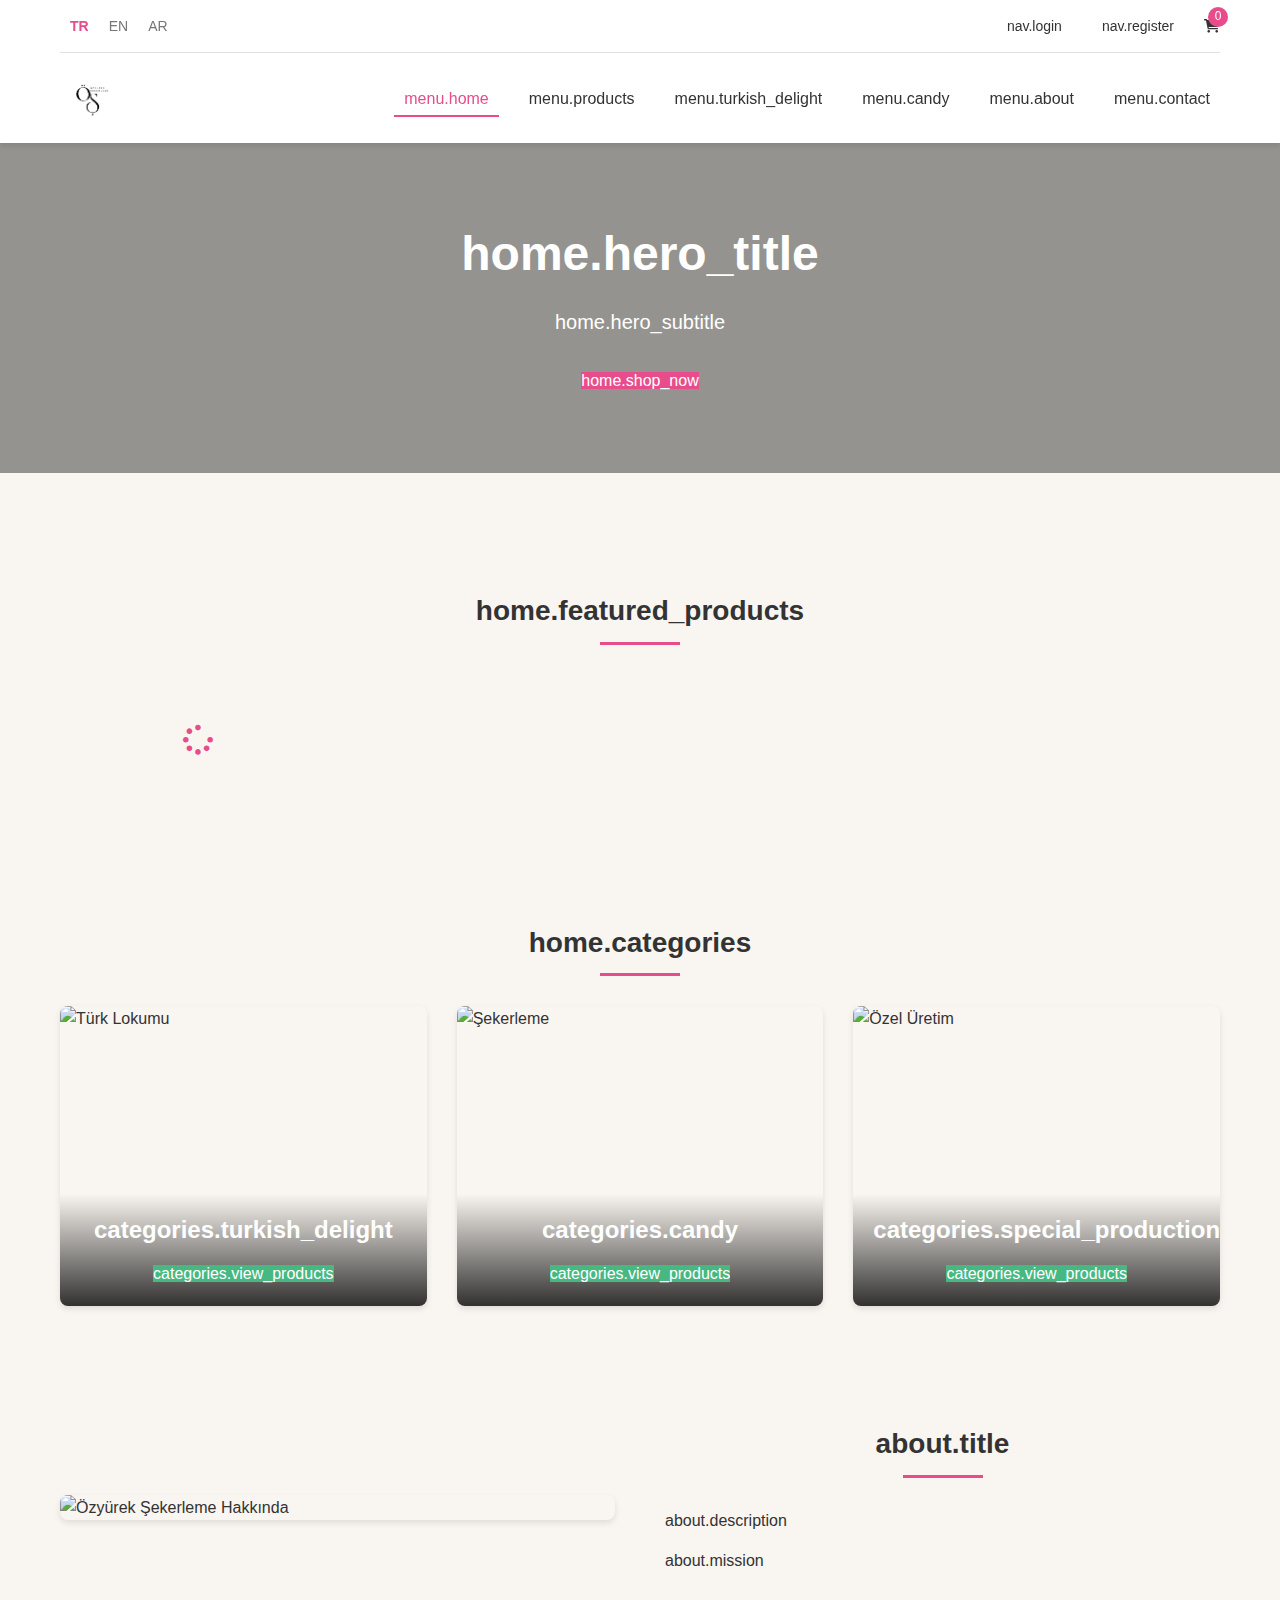
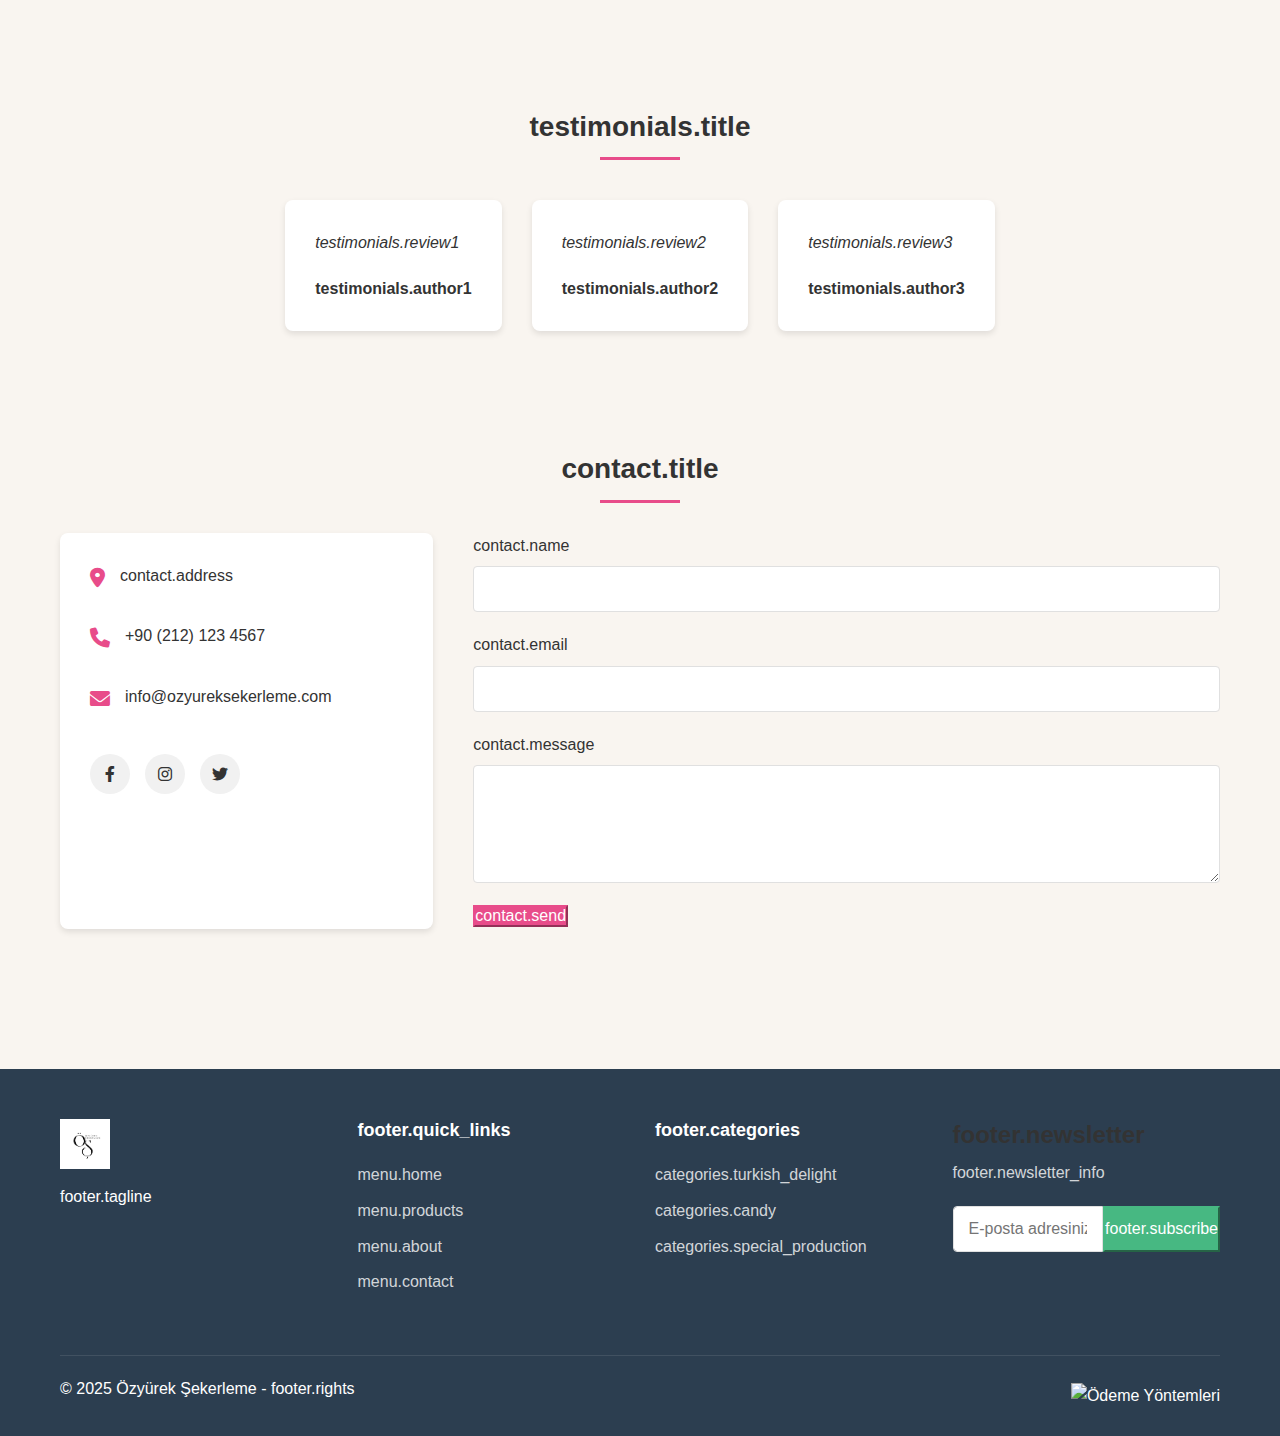
==== commit 2dd16fff: "Add files via upload" ====
--- a/özyürekşekerleme/index.html
+++ b/özyürekşekerleme/index.html
@@ -17,13 +17,13 @@
         <div class="container">
             <div class="top-bar">
                 <div class="language-selector">
-                    <button onclick="changeLanguage('tr')" class="lang-btn active" data-lang="tr">TR</button>
-                    <button onclick="changeLanguage('en')" class="lang-btn" data-lang="en">EN</button>
-                    <button onclick="changeLanguage('ar')" class="lang-btn" data-lang="ar">AR</button>
+                    <button class="lang-btn" data-lang="tr" onclick="i18n.changeLanguage('tr')">TR</button>
+                    <button class="lang-btn" data-lang="en" onclick="i18n.changeLanguage('en')">EN</button>
+                    <button class="lang-btn" data-lang="ar" onclick="i18n.changeLanguage('ar')">AR</button>
                 </div>
                 <div class="user-actions">
-                    <a href="login.html" class="btn-link" data-i18n="header.login">Giriş Yap</a>
-                    <a href="register.html" class="btn-link" data-i18n="header.register">Kayıt Ol</a>
+                    <a href="login.html" class="btn-link" data-i18n="nav.login">Giriş Yap</a>
+                    <a href="register.html" class="btn-link" data-i18n="nav.register">Kayıt Ol</a>
                     <a href="cart.html" class="cart-icon">
                         <i class="fas fa-shopping-cart"></i>
                         <span class="cart-count">0</span>
